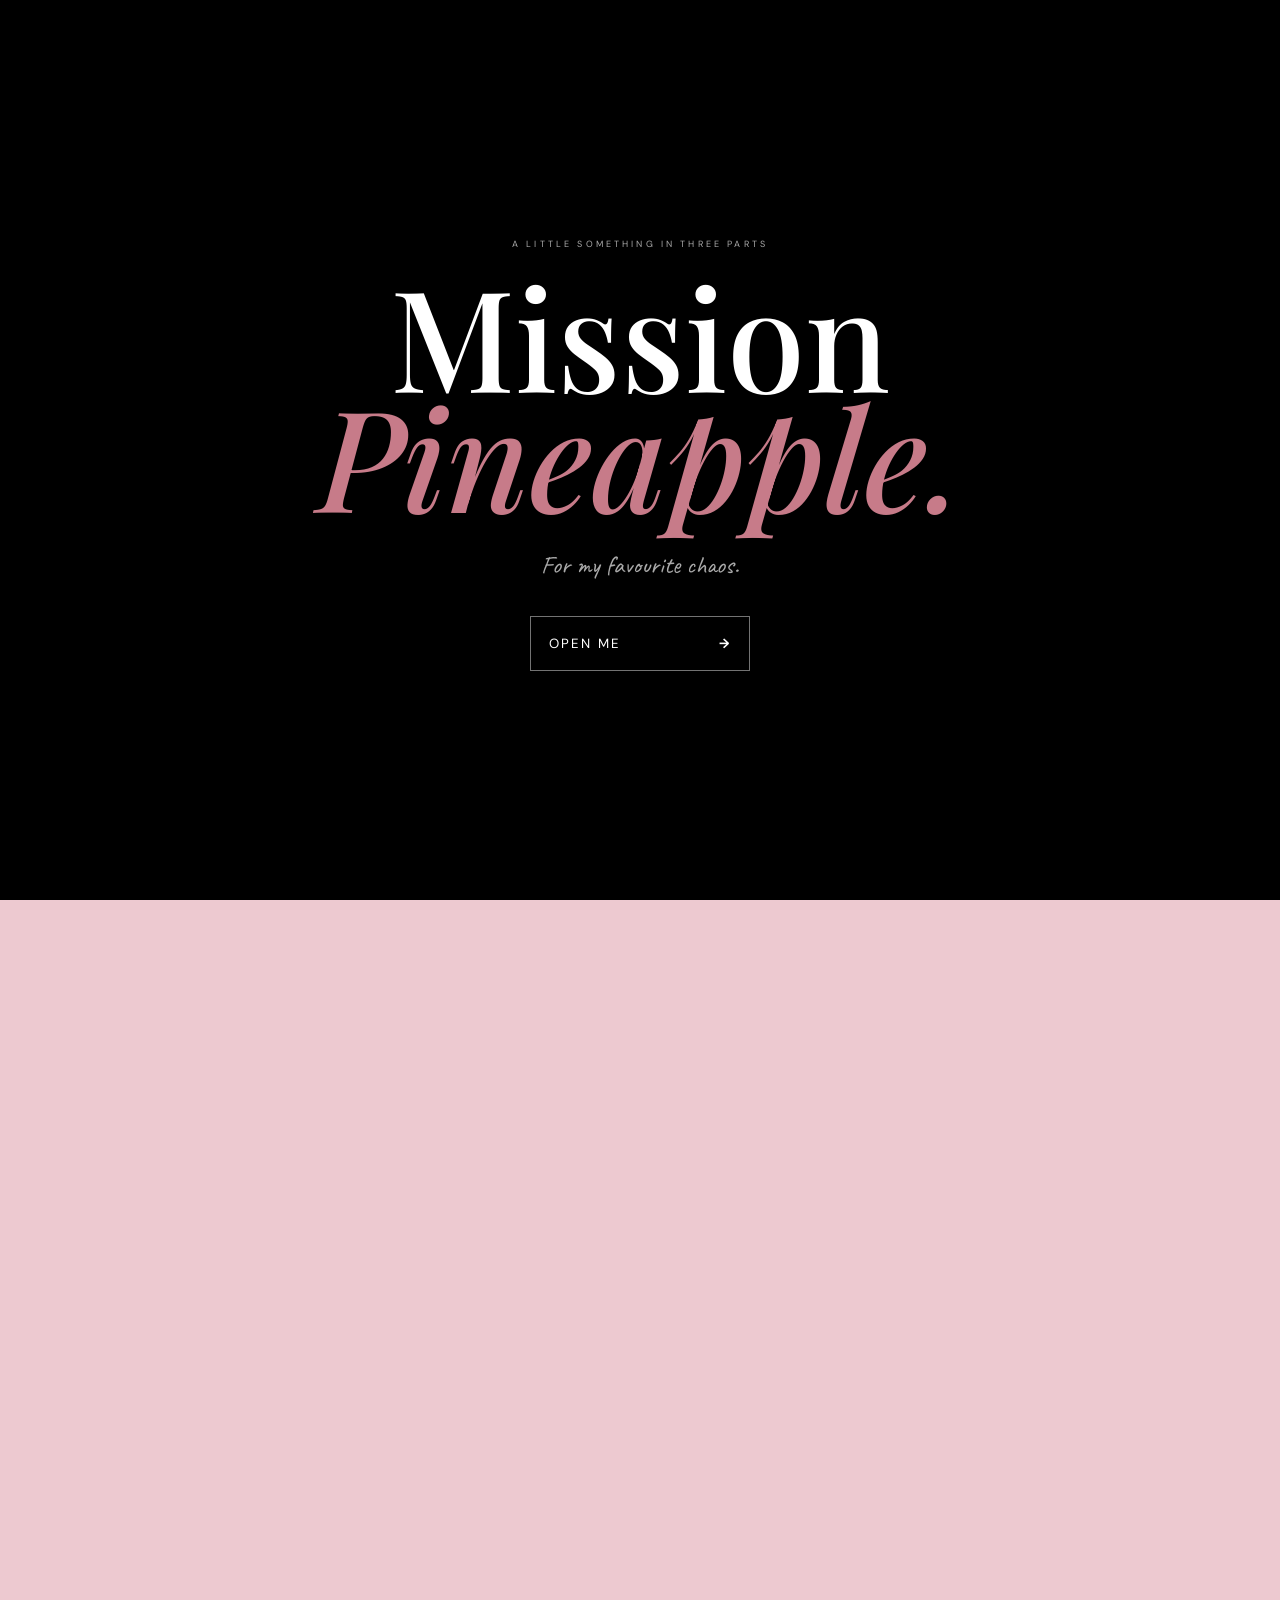
==== index.html @ 5d008b39 "Mission Pineapple" ====
<!DOCTYPE html>
<html lang="en">

<head>

    <meta charset="UTF-8">

    <meta
        name="viewport"
        content="width=device-width, initial-scale=1.0"
    >

    <title>Mission Pineapple</title>

    <link rel="preconnect" href="https://fonts.googleapis.com">

    <link
        rel="preconnect"
        href="https://fonts.gstatic.com"
        crossorigin
    >

    <link
        href="https://fonts.googleapis.com/css2?family=Caveat:wght@400;500;600;700&family=DM+Sans:wght@400;500;600&family=Playfair+Display:ital,wght@0,500;0,600;1,500&display=swap"
        rel="stylesheet"
    >

    <link rel="stylesheet" href="style.css">


<style>
/* =====================================================
   THREE-CAT INSTRUCTION
===================================================== */

.cats-click-instruction {
    position: absolute;
    top: 24px;
    left: 0;
    width: 100%;
    z-index: 20;

    text-align: center;

    font-family: "Caveat", cursive;
    font-size: clamp(24px, 3vw, 36px);

    color: #b94f70;

    pointer-events: none;
}


/* =====================================================
   FLOWER PAGE
===================================================== */

.flower-page {
    position: fixed;
    inset: 0;

    display: none;

    width: 100vw;
    height: 100vh;

    overflow-y: auto;
    overflow-x: hidden;

    z-index: 5000;

    background:
        radial-gradient(
            circle at 15% 12%,
            rgba(255,255,255,.72),
            transparent 28%
        ),
        radial-gradient(
            circle at 85% 20%,
            rgba(255,171,199,.38),
            transparent 32%
        ),
        linear-gradient(
            135deg,
            #f9dce5 0%,
            #f5c8d6 48%,
            #fae7ec 100%
        );

    color: #632d3d;
}


.flower-page.active {
    display: block !important;
}


.flower-back {
    position: fixed !important;

    top: 20px !important;
    left: 24px !important;

    z-index: 20 !important;
}


.flower-page-content {
    width: min(1180px, 100%);

    margin: 0 auto;

    padding: 60px 28px 50px;

    text-align: center;

    position: relative;

    z-index: 5;
}


.flower-grid {
    display: grid;

    grid-template-columns:
        repeat(6, 1fr);

    gap: 30px 22px;

    align-items: end;
}


.flower-card {
    min-width: 0;

    text-align: center;

    animation:
        flowerCardIn
        .9s
        ease
        both;
}


.flower-card:nth-child(1) {
    grid-column: span 2;
    animation-delay: .05s;
}


.flower-card:nth-child(2) {
    grid-column: span 2;
    animation-delay: .18s;
}


.flower-card:nth-child(3) {
    grid-column: span 2;
    animation-delay: .31s;
}


.flower-card:nth-child(4) {
    grid-column: 2 / span 2;
    animation-delay: .44s;
}


.flower-card:nth-child(5) {
    grid-column: 4 / span 2;
    animation-delay: .57s;
}


@keyframes flowerCardIn {

    from {
        opacity: 0;
        transform: translateY(22px);
    }

    to {
        opacity: 1;
        transform: translateY(0);
    }

}


.flower-holder {
    height: 315px;

    display: flex;

    align-items: flex-end;

    justify-content: center;
}


.flower-image {
    display: block;

    max-width: 100%;
    max-height: 305px;

    width: auto;

    object-fit: contain;

    transform-origin: bottom center;

    filter:
        drop-shadow(
            0 15px 14px
            rgba(91,34,51,.15)
        );

    animation:
        flowerFloat
        4.6s
        ease-in-out
        infinite;

    transition:
        transform .35s ease,
        filter .35s ease;
}


.flower-card:nth-child(2) .flower-image {
    animation-delay: -.8s;
}


.flower-card:nth-child(3) .flower-image {
    animation-delay: -1.6s;
}


.flower-card:nth-child(4) .flower-image {
    animation-delay: -2.4s;
}


.flower-card:nth-child(5) .flower-image {
    animation-delay: -3.2s;
}


.flower-image:hover {
    transform:
        scale(1.06)
        rotate(-1deg);

    filter:
        drop-shadow(
            0 21px 18px
            rgba(91,34,51,.22)
        );
}


@keyframes flowerFloat {

    0%,
    100% {
        transform:
            translateY(0)
            rotate(0deg);
    }

    50% {
        transform:
            translateY(-9px)
            rotate(.8deg);
    }

}


.flower-caption {
    width: fit-content;

    max-width: 270px;

    margin: 13px auto 0;

    padding: 12px 19px;

    border:
        1px solid
        rgba(170,73,99,.22);

    background:
        rgba(255,248,244,.88);

    box-shadow:
        0 7px 16px
        rgba(92,36,53,.08);

    color: #713143;

    font-family:
        "Caveat",
        cursive;

    font-size: 22px;

    line-height: 1.05;

    transform: rotate(-1deg);
}


.flower-card:nth-child(even) .flower-caption {
    transform: rotate(1deg);
}


.flower-lyrics-wall {
    width: min(850px, 100%);

    margin:
        62px auto 38px;

    padding: 20px;

    border-top:
        1px solid
        rgba(150,58,80,.18);

    border-bottom:
        1px solid
        rgba(150,58,80,.18);

    overflow: hidden;
}


.flower-lyrics-wall span {
    display: inline-block;

    color: #c85073;

    font-family:
        "Caveat",
        cursive;

    font-size: 38px;

    animation:
        flowerLyricMove
        4.5s
        ease-in-out
        infinite;
}


@keyframes flowerLyricMove {

    0%,
    100% {
        transform:
            translateX(0)
            rotate(-2deg);
    }

    50% {
        transform:
            translateX(12px)
            rotate(2deg);
    }

}


.flower-final-message {
    width: min(850px, 100%);

    margin: 0 auto;

    padding:
        0 18px 45px;

    color: #c55072;

    font-family:
        "Caveat",
        cursive;

    font-size:
        clamp(27px, 3.4vw, 42px);

    line-height: 1.1;
}


.flower-petal-layer {
    position: fixed;

    inset: 0;

    overflow: hidden;

    pointer-events: none;

    z-index: 1;
}


.flower-petal-layer span {
    position: absolute;

    top: -25px;

    width: 9px;
    height: 15px;

    border-radius:
        100% 0 100% 0;

    background:
        rgba(225,92,132,.32);

    animation:
        flowerPetalFall
        9s
        linear
        infinite;
}


.flower-petal-layer span:nth-child(1) {
    left: 7%;
    animation-delay: -2s;
}


.flower-petal-layer span:nth-child(2) {
    left: 19%;
    animation-delay: -5s;
    animation-duration: 11s;
}


.flower-petal-layer span:nth-child(3) {
    left: 34%;
    animation-delay: -1s;
    animation-duration: 10s;
}


.flower-petal-layer span:nth-child(4) {
    left: 49%;
    animation-delay: -7s;
    animation-duration: 12s;
}


.flower-petal-layer span:nth-child(5) {
    left: 64%;
    animation-delay: -4s;
}


.flower-petal-layer span:nth-child(6) {
    left: 77%;
    animation-delay: -8s;
    animation-duration: 13s;
}


.flower-petal-layer span:nth-child(7) {
    left: 88%;
    animation-delay: -3s;
    animation-duration: 10s;
}


.flower-petal-layer span:nth-child(8) {
    left: 95%;
    animation-delay: -6s;
    animation-duration: 12s;
}


@keyframes flowerPetalFall {

    0% {
        transform:
            translateY(-30px)
            translateX(0)
            rotate(0);

        opacity: 0;
    }

    10% {
        opacity: .7;
    }

    50% {
        transform:
            translateY(50vh)
            translateX(35px)
            rotate(180deg);
    }

    100% {
        transform:
            translateY(110vh)
            translateX(-30px)
            rotate(360deg);

        opacity: 0;
    }

}


@media (max-width: 800px) {

    .flower-page-content {
        padding:
            55px 16px 35px;
    }


    .flower-grid {
        grid-template-columns:
            repeat(2, 1fr);

        gap:
            30px 12px;
    }


    .flower-card:nth-child(1),
    .flower-card:nth-child(2),
    .flower-card:nth-child(3),
    .flower-card:nth-child(4) {
        grid-column: span 1;
    }


    .flower-card:nth-child(5) {
        grid-column: 1 / -1;
    }


    .flower-holder {
        height: 245px;
    }


    .flower-image {
        max-height: 235px;
    }


    .flower-caption {
        font-size: 19px;

        padding:
            10px 12px;
    }

}


@media (max-width: 520px) {

    .flower-grid {
        grid-template-columns: 1fr;
    }


    .flower-card:nth-child(1),
    .flower-card:nth-child(2),
    .flower-card:nth-child(3),
    .flower-card:nth-child(4),
    .flower-card:nth-child(5) {
        grid-column: 1;
    }


    .flower-holder {
        height: 285px;
    }


    .flower-image {
        max-height: 275px;
    }

}


/* =====================================================
   LAST CAT / ME PAGE
===================================================== */

#catPage3.last-message-page {
    position: fixed !important;

    inset: 0 !important;

    z-index: 5000 !important;

    display: none;

    width: 100vw;
    height: 100vh;

    overflow-y: auto;
    overflow-x: hidden;

    background:
        radial-gradient(
            circle at 15% 15%,
            rgba(255,255,255,.72),
            transparent 30%
        ),
        linear-gradient(
            135deg,
            #f8dce5 0%,
            #f3c5d3 50%,
            #fbe8ed 100%
        );
}


#catPage3.last-message-page.active {
    display: block !important;
}


.last-page-content {
    width: min(1120px, 92%);

    min-height: 100vh;

    margin: 0 auto;

    padding:
        70px 20px 60px;

    display: grid;

    grid-template-columns:
        minmax(280px, 420px)
        minmax(0, 1fr);

    align-items: center;

    justify-content: center;

    gap:
        clamp(45px, 7vw, 100px);
}


.last-page-photo {
    display: flex;

    align-items: center;

    justify-content: center;
}


.last-page-photo img {
    display: block;

    width:
        min(390px, 100%);

    max-height: 650px;

    object-fit: contain;

    filter:
        drop-shadow(
            0 20px 25px
            rgba(105,45,65,.18)
        );

    animation:
        lastPagePhotoFloat
        5s
        ease-in-out
        infinite;
}


@keyframes lastPagePhotoFloat {

    0%,
    100% {
        transform:
            translateY(0)
            rotate(-1deg);
    }

    50% {
        transform:
            translateY(-10px)
            rotate(1deg);
    }

}


.last-page-message {
    max-width: 650px;
}


.last-page-eyebrow {
    margin:
        0 0 14px;

    font-family:
        "DM Sans",
        sans-serif;

    font-size: 11px;

    letter-spacing: 5px;

    text-transform: uppercase;

    color: #a24d66;
}


.last-page-message h2 {
    margin: 0;

    font-family:
        "Playfair Display",
        serif;

    font-size:
        clamp(52px, 6vw, 78px);

    line-height: .92;

    font-weight: 500;

    color: #633541;
}


.last-page-message h2 em {
    color: #c25573;
}


.last-page-message .cat-line {
    width: 145px;

    height: 1px;

    margin:
        24px 0 28px;

    background:
        rgba(162,77,102,.35);
}


.last-page-list {
    margin: 0;

    padding-left: 30px;

    color: #6c3a49;

    font-family:
        "DM Sans",
        sans-serif;

    font-size:
        clamp(16px, 1.55vw, 20px);

    line-height: 1.5;

    list-style-position: outside;
}


.last-page-list li {
    padding-left: 7px;

    margin-bottom: 12px;
}


.last-page-list li::marker {
    color: #c25573;

    font-weight: 700;
}


@media (max-width: 760px) {

    .last-page-content {
        grid-template-columns: 1fr;

        gap: 30px;

        padding-top: 75px;

        text-align: center;
    }


    .last-page-photo img {
        width:
            min(300px, 75vw);

        max-height: 390px;
    }


    .last-page-message {
        margin: 0 auto;
    }


    .last-page-message .cat-line {
        margin-left: auto;
        margin-right: auto;
    }


    .last-page-list {
        text-align: left;
    }

}

</style>


<style id="cake-only-fix">
/* =========================================================
   CAKE PAGE ONLY
   Do not alter the rest of the website.
========================================================= */

#cakePage {
    position: fixed !important;
    inset: 0 !important;

    width: 100vw !important;
    height: 100vh !important;

    z-index: 10000 !important;

    display: none !important;

    overflow: hidden !important;

    box-sizing: border-box !important;
}

#cakePage.active {
    display: flex !important;

    align-items: center !important;
    justify-content: center !important;
}

/* Put the entire cake composition in the exact center
   of the viewport. */
#cakePage .cake-content {
    position: relative !important;

    left: auto !important;
    right: auto !important;
    top: auto !important;
    bottom: auto !important;

    width: min(1000px, 92vw) !important;
    max-width: 1000px !important;

    height: auto !important;
    min-height: 0 !important;

    margin: 0 auto !important;
    padding: 20px !important;

    box-sizing: border-box !important;

    display: flex !important;
    flex-direction: column !important;

    align-items: center !important;
    justify-content: center !important;

    text-align: center !important;

    transform: none !important;
}

/* Reset any old positioning on the cake elements. */
#cakePage .cake-small-title,
#cakePage h2,
#cakePage .cake-line,
#cakePage .cake-image-wrap,
#cakePage .cake-image,
#cakePage .blow-button,
#cakePage .blow-note {
    position: relative !important;

    left: auto !important;
    right: auto !important;
    top: auto !important;
    bottom: auto !important;

    transform: none !important;
}

#cakePage .cake-small-title {
    width: 100% !important;
    margin: 0 auto 10px !important;
    text-align: center !important;
}

#cakePage h2 {
    width: 100% !important;
    margin: 0 auto !important;
    text-align: center !important;
}

#cakePage .cake-line {
    margin: 15px auto !important;
}

#cakePage .cake-image-wrap {
    width: min(460px, 70vw) !important;
    max-width: 460px !important;

    height: auto !important;

    margin: 0 auto 10px !important;

    display: flex !important;
    align-items: center !important;
    justify-content: center !important;
}

#cakePage .cake-image {
    display: block !important;

    width: 100% !important;
    max-width: 460px !important;

    height: auto !important;
    max-height: 45vh !important;

    object-fit: contain !important;

    margin: 0 auto !important;

    pointer-events: none !important;
}

/* IMPORTANT: Blow must be above the cake and clickable. */
#cakePage .blow-button {
    position: relative !important;

    z-index: 10002 !important;

    display: inline-flex !important;

    align-items: center !important;
    justify-content: center !important;

    width: auto !important;
    height: auto !important;

    margin: 8px auto 0 !important;

    pointer-events: auto !important;

    cursor: pointer !important;
}

#cakePage .blow-note {
    position: relative !important;

    z-index: 10001 !important;

    width: 100% !important;

    margin: 8px auto 0 !important;

    text-align: center !important;

    pointer-events: none !important;
}

/* Decorative flowers/hearts cannot cover the button. */
#cakePage .cake-decoration {
    pointer-events: none !important;
    z-index: 1 !important;
}

/* Back button remains clickable. */
#cakePage .cake-back {
    z-index: 10003 !important;
    pointer-events: auto !important;
}

@media (max-width: 800px) {
    #cakePage .cake-content {
        width: 94vw !important;
        padding: 12px !important;
    }

    #cakePage .cake-image-wrap {
        width: min(420px, 82vw) !important;
    }

    #cakePage .cake-image {
        max-height: 43vh !important;
    }
}

@media (max-height: 760px) {
    #cakePage .cake-content {
        padding-top: 8px !important;
        padding-bottom: 10px !important;
    }

    #cakePage .cake-small-title {
        margin-bottom: 4px !important;
    }

    #cakePage .cake-line {
        margin-top: 7px !important;
        margin-bottom: 7px !important;
    }

    #cakePage .cake-image-wrap {
        width: min(400px, 55vw) !important;
        margin-bottom: 3px !important;
    }

    #cakePage .cake-image {
        max-height: 40vh !important;
    }

    #cakePage .blow-button {
        margin-top: 4px !important;
    }

    #cakePage .blow-note {
        margin-top: 4px !important;
    }
}
</style>


<style id="cake-note-navigation-fix">
/* =========================================================
   BLOW -> BIRTHDAY NOTE
   Keep the existing cake design; only fix navigation.
========================================================= */

#birthdayNotePage {
    position: fixed !important;
    inset: 0 !important;

    width: 100vw !important;
    height: 100vh !important;

    z-index: 10001 !important;

    display: none !important;
}

#birthdayNotePage.active {
    display: block !important;
}

#birthdayNotePage .noteBackButton,
#birthdayNotePage #noteBackButton {
    z-index: 10005 !important;
    pointer-events: auto !important;
}
</style>


<style id="cat-back-no-reset-fix">
/* Keep the three-cat chapter as its own chapter.
   These pages must not navigate back to the slideshow. */
#catsPage {
    position: relative;
}
</style>

</head>


<body>


<!-- =====================================================
     OPENING
===================================================== -->

<section id="openingScreen" class="opening-screen">

    <div class="opening-content">

        <p class="opening-small">
            A LITTLE SOMETHING IN THREE PARTS
        </p>

        <h1>
            Mission
            <em>Pineapple.</em>
        </h1>

        <p class="opening-message">
            For my favourite chaos.
        </p>

        <button
            id="openButton"
            class="open-button"
        >
            <span>Open Me</span>
            <strong>→</strong>
        </button>

    </div>

</section>



<!-- =====================================================
     MAIN WEBSITE
===================================================== -->

<main id="mainExperience" class="main-experience">


<!-- =====================================================
     TOP BAR
===================================================== -->

<header class="topbar">

    <div class="mission-mark">

        <span class="dot"></span>

        <span>
            MISSION PINEAPPLE
        </span>

    </div>

</header>



<!-- =====================================================
     CHAPTER I
===================================================== -->

<section id="story" class="story">

    <div class="progress">

        <span id="progressFill"></span>

    </div>


    <div class="slide-wrap">


        <article class="slide active">

            <div class="slide-image">

                <img
                    src="assets/slide1.jpg"
                    alt="Memory"
                >

            </div>

            <div class="slide-meta">

                <span>01 / 03</span>

                <span class="hand">
                    for my one wish willow
                </span>

            </div>

        </article>



        <article class="slide">

            <div class="slide-image">

                <img
                    src="assets/slide2.jpg"
                    alt="Memory"
                >

            </div>

            <div class="slide-meta">

                <span>02 / 03</span>

                <span class="hand">
                    oops i broke it
                </span>

            </div>

        </article>



        <article class="slide">

            <div class="slide-image">

                <img
                    src="assets/slide3.png"
                    alt="Memory"
                >

            </div>

            <div class="slide-meta">

                <span>03 / 03</span>

                <span class="hand">
                    now you have been willow wished
                </span>

            </div>

        </article>

    </div>


    <div class="story-controls">

        <button
            id="prevButton"
            class="nav-button"
        >
            ←
        </button>

        <p id="slideHint">
            The first chapter begins.
        </p>

        <button
            id="nextButton"
            class="nav-button"
        >
            →
        </button>

    </div>


    <button
        id="continueButton"
        class="continue-button"
    >
        Continue the mission →
    </button>

</section>



<!-- =====================================================
     CHAPTER II — LYRICS
===================================================== -->

<section id="lyricsSection" class="lyrics-section">


    <header class="lyrics-header">

        <div class="mission-mark">

            <span class="dot"></span>

            <span>
                MISSION PINEAPPLE
            </span>

        </div>

        <span class="chapter-number">
            CHAPTER II
        </span>

    </header>



    <div class="lyrics-title">

        <p>
            TEN SONGS · TEN FEELINGS
        </p>

        <h2>
            THE LYRIC WALL
        </h2>

        <div class="title-line"></div>

        <span class="little-note">
            click a memory to hear it ♡
        </span>

    </div>



    <div class="lyric-cloud">


        <article class="lyric-card" data-song="song2">

            <img
                src="assets/lyrics1.png"
                alt="Lyrics 1"
            >

            <span class="playing-label">
                ♫ PLAYING
            </span>

        </article>


        <article class="lyric-card" data-song="song6">

            <img
                src="assets/lyrics2.jpg"
                alt="Lyrics 2"
            >

            <span class="playing-label">
                ♫ PLAYING
            </span>

        </article>


        <article class="lyric-card" data-song="song4">

            <img
                src="assets/lyrics3.jpg"
                alt="Lyrics 3"
            >

            <span class="playing-label">
                ♫ PLAYING
            </span>

        </article>


        <article class="lyric-card" data-song="song5">

            <img
                src="assets/lyrics4.jpg"
                alt="Lyrics 4"
            >

            <span class="playing-label">
                ♫ PLAYING
            </span>

        </article>


        <article class="lyric-card" data-song="song3">

            <img
                src="assets/lyrics5.jpg"
                alt="Lyrics 5"
            >

            <span class="playing-label">
                ♫ PLAYING
            </span>

        </article>


        <article class="lyric-card" data-song="song13">

            <img
                src="assets/lyrics6.jpg"
                alt="Lyrics 6"
            >

            <span class="playing-label">
                ♫ PLAYING
            </span>

        </article>


        <article class="lyric-card" data-song="song8">

            <img
                src="assets/lyrics7.jpg"
                alt="Lyrics 7"
            >

            <span class="playing-label">
                ♫ PLAYING
            </span>

        </article>


        <article class="lyric-card" data-song="song10">

            <img
                src="assets/lyrics8.jpg"
                alt="Lyrics 8"
            >

            <span class="playing-label">
                ♫ PLAYING
            </span>

        </article>


        <article class="lyric-card" data-song="song11">

            <img
                src="assets/lyrics9.jpg"
                alt="Lyrics 9"
            >

            <span class="playing-label">
                ♫ PLAYING
            </span>

        </article>


        <article class="lyric-card" data-song="song9">

            <img
                src="assets/lyrics10.jpg"
                alt="Lyrics 10"
            >

            <span class="playing-label">
                ♫ PLAYING
            </span>

        </article>


    </div>


    <div class="wall-doodle heart-one">♡</div>
    <div class="wall-doodle heart-two">♡</div>
    <div class="wall-doodle heart-three">♡</div>

    <div class="wall-doodle star-one">✦</div>
    <div class="wall-doodle star-two">☆</div>
    <div class="wall-doodle star-three">✧</div>

    <div class="wall-doodle flower-one">✿</div>
    <div class="wall-doodle flower-two">❀</div>

    <div class="wall-doodle moon-one">☾</div>


    <p class="bottom-note">
        some songs are just memories wearing headphones ♡
    </p>

</section>



<!-- =====================================================
     BIRTHDAY LETTER / ENVELOPE
===================================================== -->

<section id="birthdayChapter" class="birthday-chapter">


    <div class="birthday-chapter-label">
        CHAPTER III
    </div>


    <div class="birthday-doodle b-heart-one">♡</div>
    <div class="birthday-doodle b-heart-two">♡</div>
    <div class="birthday-doodle b-star-one">☆</div>
    <div class="birthday-doodle b-star-two">✦</div>
    <div class="birthday-doodle b-flower-one">✿</div>
    <div class="birthday-doodle b-flower-two">❀</div>
    <div class="birthday-doodle b-moon">☾</div>



    <div id="mailOpening" class="mail-opening">

        <div class="mail-icon">
            ♡
        </div>

        <h1>
            PULL OUT THE LETTER
        </h1>

        <div class="pink-underline"></div>

        <p>
            something special is waiting for you ♡
        </p>

    </div>



    <div
        id="birthdayEnvelopeWrap"
        class="birthday-envelope-wrap"
    >

        <div id="birthdayEnvelope" class="birthday-envelope">

            <div class="envelope-back"></div>

            <div class="birthday-photo-letter">

                <img
                    src="assets/birthday.png"
                    alt="Birthday letter"
                >

            </div>

            <div class="envelope-front"></div>

            <div class="envelope-flap"></div>

        </div>


        <button
            id="pullLetterButton"
            class="pull-letter-button"
        >
            pull out the letter ↑
        </button>

    </div>



    <div id="letterFullscreen" class="letter-fullscreen">

        <button
            id="closeLetter"
            class="close-letter"
        >
            ×
        </button>


        <div class="large-letter-container">

            <img
                src="assets/birthday.png"
                alt="Birthday letter"
                class="large-birthday-image"
            >

        </div>


        <div class="letter-bottom-note">
            favourite chaos ♡
        </div>


        <button
            id="birthdayNextButton"
            class="birthday-next-button"
        >
            continue the mission →
        </button>

    </div>

</section>



<!-- =====================================================
     CATS VIDEO
===================================================== -->

<section
    id="catsVideoChapter"
    class="cats-video-chapter"
>

    <div class="video-chapter-doodle video-heart">
        ♡
    </div>

    <div class="video-chapter-doodle video-star">
        ✦
    </div>

    <div class="video-chapter-doodle video-flower">
        ✿
    </div>


    <div class="cats-video-content">

        <p class="video-small">
            ONE LAST LITTLE THING
        </p>

        <h2>
            obviously,
            <em>there had to be cats.</em>
        </h2>


        <div class="cats-video-frame">

            <video
                id="catsVideo"
                class="cats-video"
                playsinline
                preload="auto"
                muted
            >

                <source
                    src="assets/catsvideo1.mp4"
                    type="video/mp4"
                >

            </video>

        </div>


        <p class="video-caption">
            ♡
        </p>

    </div>

</section>



<!-- =====================================================
     THREE CATS
===================================================== -->


<section id="catsPage" class="cats-page">

    <div class="cats-click-instruction">
        click on each once ♡
    </div>


    <div class="cats-doodle cats-heart-one">♡</div>
    <div class="cats-doodle cats-heart-two">♡</div>
    <div class="cats-doodle cats-star-one">✦</div>
    <div class="cats-doodle cats-star-two">☆</div>
    <div class="cats-doodle cats-flower-one">✿</div>


    <div class="cats-container">

        <img
            src="assets/cats.png"
            class="cats-image"
            alt="Three birthday cats"
        >


        <!-- CAT 1 -->

        <button
            class="cat-button cat-one"
            data-cat-page="flowerPage"
            aria-label="First cat"
        ></button>


        <!-- CAT 2 -->

        <button
            class="cat-button cat-two"
            data-cat-page="cakePage"
            aria-label="Second cat"
        ></button>


        <!-- CAT 3 -->

        <button
            class="cat-button cat-three"
            data-cat-page="catPage3"
            aria-label="Third cat"
        ></button>

    </div>

</section>



<!-- =====================================================
     CAT 1
===================================================== -->

<!-- =====================================================
     CAT 1 — FLOWERS
===================================================== -->

<section
    id="flowerPage"
    class="flower-page"
>

    <button
        class="cat-back-button flower-back"
        data-back="catsPage"
        type="button"
    >
        ←
    </button>


    <div
        class="flower-petal-layer"
        aria-hidden="true"
    >

        <span></span>
        <span></span>
        <span></span>
        <span></span>
        <span></span>
        <span></span>
        <span></span>
        <span></span>

    </div>


    <div class="flower-page-content">


        <div class="flower-grid">


            <article class="flower-card">

                <div class="flower-holder">

                    <img
                        src="assets/flower1.png"
                        class="flower-image"
                        alt="Flower one"
                    >

                </div>

                <div class="flower-caption">
                    To live, to love, to hope
                </div>

            </article>


            <article class="flower-card">

                <div class="flower-holder">

                    <img
                        src="assets/flower2.png"
                        class="flower-image"
                        alt="Flower two"
                    >

                </div>

                <div class="flower-caption">
                    to the stars through hardship
                </div>

            </article>


            <article class="flower-card">

                <div class="flower-holder">

                    <img
                        src="assets/flower3.png"
                        class="flower-image"
                        alt="Flower three"
                    >

                </div>

                <div class="flower-caption">
                    whatever will be, will be
                </div>

            </article>


            <article class="flower-card">

                <div class="flower-holder">

                    <img
                        src="assets/flower4.png"
                        class="flower-image"
                        alt="Flower four"
                    >

                </div>

                <div class="flower-caption">
                    to the stars and the abyss
                </div>

            </article>


            <article class="flower-card">

                <div class="flower-holder">

                    <img
                        src="assets/flower5.png"
                        class="flower-image"
                        alt="Flower five"
                    >

                </div>

                <div class="flower-caption">
                    indelible
                </div>

            </article>


        </div>


        <div class="flower-lyrics-wall">
            <span>♡</span>
        </div>


        <p class="flower-final-message">
            next tym when i ask you what's you favourite flowers,
            be sure you know
        </p>


    </div>

</section>



<!-- =====================================================
     CAT 2 — CAKE



<!-- =====================================================
     CAT 2 — CAKE
===================================================== -->

<section id="cakePage" class="cake-page">


    <button
        class="cat-back-button cake-back"
        data-back="catsPage"
    >
        ←
    </button>


    <div class="cake-decoration flower-left">
        ✿
    </div>

    <div class="cake-decoration flower-right">
        ✿
    </div>

    <div class="cake-decoration heart-left">
        ♡
    </div>

    <div class="cake-decoration heart-right">
        ♡
    </div>


    <div class="cake-content">

        <p class="cake-small-title">
            A LITTLE BIRTHDAY WISH
        </p>


        <h2>
            MAKE A WISH <em>BUB</em>
        </h2>


        <div class="cake-line"></div>


        <div class="cake-image-wrap">

            <img
                src="assets/cake.png"
                class="cake-image"
                alt="Birthday cake"
            >

        </div>


        <button
            id="blowButton"
            class="blow-button"
        >
            Blow ♡
        </button>


        <p class="blow-note">
            make a wish first...
        </p>

    </div>

</section>



<!-- =====================================================
     BIRTHDAY NOTE
     
     birthdaynote.png = CENTER
     bestie1.jpg = LEFT
     bestie2.jpg = RIGHT
===================================================== -->

<section
    id="birthdayNotePage"
    class="birthday-note-page"
>


    <button
        id="noteBackButton"
        class="cat-back-button"
    >
        ←
    </button>


    <div class="birthday-note-scene">


        <!-- LEFT BESTIE -->

        <div class="bestie-side bestie-left">

            <canvas
                id="bestieCanvas1"
                class="bestie-cutout"
            ></canvas>

        </div>



        <!-- CENTER NOTE -->

        <div class="birthday-note-center">

            <div class="note-glow"></div>

            <img
                src="assets/birthdaynote.png"
                alt="Birthday note"
                class="birthday-note-image"
            >

        </div>



        <!-- RIGHT BESTIE -->

        <div class="bestie-side bestie-right">

            <canvas
                id="bestieCanvas2"
                class="bestie-cutout"
            ></canvas>

        </div>


    </div>


    <div class="note-page-caption">
        ♡
    </div>


    <div class="note-doodle note-flower-left">
        ✿
    </div>

    <div class="note-doodle note-flower-right">
        ❀
    </div>

    <div class="note-doodle note-star-left">
        ☆
    </div>

    <div class="note-doodle note-star-right">
        ✦
    </div>

</section>



<!-- =====================================================
     CAT 3
     
     ROSES.JPG REMOVED
===================================================== -->

<section
    id="catPage3"
    class="individual-cat-page last-message-page"
>


    <button
        class="cat-back-button"
        data-back="catsPage"
        type="button"
    >
        ←
    </button>


    <div class="last-page-content">


        <div class="last-page-photo">

            <img
                src="assets/me.png"
                alt="Me"
            >

        </div>


        <div class="last-page-message">


            <p class="last-page-eyebrow">
                ONE MORE LITTLE THING
            </p>


            <h2>
                JUST
                <em>BECAUSE.</em>
            </h2>


            <div class="cat-line"></div>


            <ol class="last-page-list">

                <li>
                    Kelu and his mom misses u.
                </li>

                <li>
                    Its physical, totally.
                </li>

                <li>
                    Contact me.
                </li>

                <li>
                    Don't come to me and say anything mean.
                </li>

                <li>
                    Ik you manipulate me but still I do miss u at Thapar cuz people here are more manipulative and bad.
                </li>

                <li>
                    How about I come and stay with you for a while? I mean its totally on you.
                </li>

                <li>
                    How about you just meet me soon.
                </li>

                <li>
                    Not disturbing you though.
                </li>

                <li>
                    Ik its not perfect but it took me a while to make it.
                </li>

                <li>
                    Accept when I appreciate you.
                </li>

                <li>
                    You might be dumb and insolent, but not useless or meaningless in everyone's life.
                </li>

            </ol>


        </div>


    </div>

</section>



<!-- =====================================================
     AUDIO



<!-- =====================================================
     AUDIO
===================================================== -->

<audio id="song1" preload="auto">

    <source
        src="assets/song1.mp3"
        type="audio/mpeg"
    >

</audio>


<audio id="song2" preload="metadata">

    <source
        src="assets/song2.mp3"
        type="audio/mpeg"
    >

</audio>


<audio id="song3" preload="metadata">

    <source
        src="assets/song3.mp3"
        type="audio/mpeg"
    >

</audio>


<audio id="song4" preload="metadata">

    <source
        src="assets/song4.mp3"
        type="audio/mpeg"
    >

</audio>


<audio id="song5" preload="metadata">

    <source
        src="assets/song5.mp3"
        type="audio/mpeg"
    >

</audio>


<audio id="song6" preload="metadata">

    <source
        src="assets/song6.mp3"
        type="audio/mpeg"
    >

</audio>


<audio id="song8" preload="metadata">

    <source
        src="assets/song8.mp3"
        type="audio/mpeg"
    >

</audio>


<audio id="song9" preload="metadata">

    <source
        src="assets/song9.mp3"
        type="audio/mpeg"
    >

</audio>


<audio id="song10" preload="metadata">

    <source
        src="assets/song10.mp3"
        type="audio/mpeg"
    >

</audio>


<audio id="song11" preload="metadata">

    <source
        src="assets/song11.mp3"
        type="audio/mpeg"
    >

</audio>


<audio id="song13" preload="metadata">

    <source
        src="assets/song13.mp3"
        type="audio/mpeg"
    >

</audio>


<!-- BIRTHDAY SONG — CONTINUES -->

<audio
    id="birthdaySong"
    preload="auto"
    loop
>

    <source
        src="assets/birthday song.mp3"
        type="audio/mpeg"
    >

</audio>



<script src="script.js"></script>

</main>


<script id="cat-page-navigation-override">
(function () {
    function openCatPage(pageId) {
        const catsPage = document.getElementById("catsPage");
        const pages = [
            document.getElementById("flowerPage"),
            document.getElementById("cakePage"),
            document.getElementById("birthdayNotePage"),
            document.getElementById("catPage3")
        ];

        const target = document.getElementById(pageId);
        if (!target) return;

        pages.forEach(function (page) {
            if (!page) return;
            page.classList.remove("active");
            page.style.display = "none";
        });

        if (catsPage) {
            catsPage.classList.remove("active");
            catsPage.style.display = "none";
        }

        target.classList.add("active");
        target.style.display = "block";

        window.scrollTo(0, 0);
    }

    function returnToCats() {
        const catsPage = document.getElementById("catsPage");

        [
            document.getElementById("flowerPage"),
            document.getElementById("cakePage"),
            document.getElementById("birthdayNotePage"),
            document.getElementById("catPage3")
        ].forEach(function (page) {
            if (!page) return;
            page.classList.remove("active");
            page.style.display = "none";
        });

        if (catsPage) {
            catsPage.style.display = "";
            catsPage.classList.add("active");
        }

        window.scrollTo(0, 0);
    }

    document.addEventListener("click", function (event) {
        const cat = event.target.closest("#catsPage .cat-button");
        if (!cat) return;

        event.preventDefault();
        event.stopImmediatePropagation();

        const destination = cat.getAttribute("data-cat-page");
        if (destination) openCatPage(destination);
    }, true);

    document.addEventListener("click", function (event) {
        const back = event.target.closest(
            "#flowerPage .cat-back-button, " +
            "#cakePage .cat-back-button, " +
            "#birthdayNotePage .cat-back-button, " +
            "#catPage3 .cat-back-button"
        );

        if (!back) return;

        event.preventDefault();
        event.stopImmediatePropagation();
        returnToCats();
    }, true);
})();
</script>


<script id="cake-note-navigation-fix-js">
(function () {

    /*
     * Remember the slideshow position while the user moves
     * through the later chapters. This does NOT change the
     * first visit: the site still starts on slide 1.
     */
    const SLIDE_KEY = "missionPineappleLastSlide";

    function rememberCurrentSlide() {
        const slides = Array.from(
            document.querySelectorAll("#story .slide")
        );

        const activeIndex = slides.findIndex(function (slide) {
            return slide.classList.contains("active");
        });

        if (activeIndex >= 0) {
            sessionStorage.setItem(
                SLIDE_KEY,
                String(activeIndex)
            );
        }
    }

    function restoreRememberedSlide() {
        const slides = Array.from(
            document.querySelectorAll("#story .slide")
        );

        const saved = sessionStorage.getItem(SLIDE_KEY);

        if (
            saved === null ||
            !slides.length
        ) {
            return;
        }

        const index = Number(saved);

        if (
            !Number.isInteger(index) ||
            index < 0 ||
            index >= slides.length
        ) {
            return;
        }

        slides.forEach(function (slide, i) {
            slide.classList.toggle(
                "active",
                i === index
            );
        });

        const progressFill =
            document.getElementById("progressFill");

        if (progressFill && slides.length > 1) {
            progressFill.style.width =
                ((index + 1) / slides.length * 100) + "%";
        }
    }


    /*
     * Keep the current slide remembered whenever the active
     * slide changes.
     */
    function watchSlides() {
        const story = document.getElementById("story");

        if (!story) return;

        const observer = new MutationObserver(
            function () {
                rememberCurrentSlide();
            }
        );

        observer.observe(
            story,
            {
                subtree: true,
                attributes: true,
                attributeFilter: ["class"]
            }
        );
    }


    /*
     * BLOW -> BIRTHDAY NOTE
     *
     * This uses capture phase so the button still works even
     * if an older script has a generic click handler.
     */
    function installBlowButton() {

        const blowButton =
            document.getElementById("blowButton");

        const cakePage =
            document.getElementById("cakePage");

        const notePage =
            document.getElementById("birthdayNotePage");

        if (
            !blowButton ||
            !cakePage ||
            !notePage
        ) {
            return;
        }


        blowButton.addEventListener(
            "click",
            function (event) {

                event.preventDefault();
                event.stopImmediatePropagation();

                rememberCurrentSlide();


                cakePage.classList.remove(
                    "active"
                );

                cakePage.style.display =
                    "none";


                notePage.classList.add(
                    "active"
                );

                notePage.style.display =
                    "block";


                window.scrollTo(
                    0,
                    0
                );

            },
            true
        );

    }


    /*
     * Back from the birthday-note page returns to the cake
     * page rather than resetting the whole website.
     */
    function installNoteBackButton() {

        const backButton =
            document.getElementById(
                "noteBackButton"
            );

        const notePage =
            document.getElementById(
                "birthdayNotePage"
            );

        const cakePage =
            document.getElementById(
                "cakePage"
            );

        if (
            !backButton ||
            !notePage ||
            !cakePage
        ) {
            return;
        }


        backButton.addEventListener(
            "click",
            function (event) {

                event.preventDefault();
                event.stopImmediatePropagation();


                notePage.classList.remove(
                    "active"
                );

                notePage.style.display =
                    "none";


                cakePage.classList.add(
                    "active"
                );

                cakePage.style.display =
                    "flex";


                window.scrollTo(
                    0,
                    0
                );

            },
            true
        );

    }


    /*
     * Prevent the old generic "back to cats" handler from
     * hijacking the note page.
     */
    function install() {

        restoreRememberedSlide();

        watchSlides();

        installBlowButton();

        installNoteBackButton();

    }


    if (
        document.readyState ===
        "loading"
    ) {

        document.addEventListener(
            "DOMContentLoaded",
            install
        );

    } else {

        install();

    }

})();
</script>


<script id="cat-back-no-reset-fix-js">
(function () {

    const CAT_PAGES = [
        "flowerPage",
        "cakePage",
        "birthdayNotePage",
        "catPage3"
    ];

    function page(id) {
        return document.getElementById(id);
    }

    function hideCatPages() {
        CAT_PAGES.forEach(function (id) {
            const el = page(id);
            if (!el) return;

            el.classList.remove("active");
            el.style.display = "none";
        });
    }

    /*
     * This is deliberately a capture-phase handler.
     * The old script.js has a generic back/navigation
     * handler. We stop it BEFORE it gets a chance to
     * send the user back to the slideshow.
     */
    function goBackToCats(event) {

        event.preventDefault();
        event.stopImmediatePropagation();

        hideCatPages();

        const cats = page("catsPage");

        if (cats) {
            cats.style.display = "";
            cats.classList.add("active");
        }

        /*
         * Do NOT touch #story or its slides.
         * The slideshow remains exactly where it was.
         */
        window.scrollTo({
            top: 0,
            left: 0,
            behavior: "instant"
        });

        return false;
    }

    function installCatBackButtons() {

        const selectors = [
            "#flowerPage .cat-back-button",
            "#cakePage .cat-back-button",
            "#birthdayNotePage .cat-back-button",
            "#catPage3 .cat-back-button"
        ];

        document
            .querySelectorAll(selectors.join(","))
            .forEach(function (button) {

                button.addEventListener(
                    "click",
                    goBackToCats,
                    true
                );
            });
    }


    /*
     * The previous fix handled the note page separately.
     * Reinstall it here so its back button also returns
     * to the cake when the user is on the note page.
     */
    function installNoteBack() {

        const button = page("noteBackButton");
        const note = page("birthdayNotePage");
        const cake = page("cakePage");

        if (!button || !note || !cake) return;

        button.addEventListener(
            "click",
            function (event) {

                event.preventDefault();
                event.stopImmediatePropagation();

                note.classList.remove("active");
                note.style.display = "none";

                cake.classList.add("active");
                cake.style.display = "flex";

                window.scrollTo(0, 0);
            },
            true
        );
    }


    /*
     * Reassert the active slide after returning from a cat
     * page. We read the currently-active slide; we NEVER
     * force slide 1.
     */
    function protectSlidePosition() {

        const story = page("story");
        if (!story) return;

        const slides = Array.from(
            story.querySelectorAll(".slide")
        );

        if (!slides.length) return;

        const activeIndex = slides.findIndex(
            function (slide) {
                return slide.classList.contains("active");
            }
        );

        if (activeIndex < 0) return;

        sessionStorage.setItem(
            "missionPineappleLastSlide",
            String(activeIndex)
        );
    }


    function install() {
        installCatBackButtons();
        installNoteBack();
        protectSlidePosition();
    }


    if (document.readyState === "loading") {
        document.addEventListener(
            "DOMContentLoaded",
            install
        );
    } else {
        install();
    }

})();
</script>

</body>

</html>
---- style.css ----
* {
    box-sizing: border-box;
}

html {
    scroll-behavior: smooth;
}

body {
    margin: 0;

    overflow-x: hidden;

    font-family:
        "DM Sans",
        sans-serif;

    color: #4c3439;

    background: #edc9d0;
}

button {
    font-family: inherit;
}


/* =====================================================
   OPENING
===================================================== */

.opening-screen {
    position: fixed;

    inset: 0;

    z-index: 9999;

    display: flex;

    align-items: center;
    justify-content: center;

    background: #000;

    color: white;

    transition:
        opacity .8s ease,
        visibility .8s ease;
}

.opening-screen.hide {
    opacity: 0;

    visibility: hidden;

    pointer-events: none;
}

.opening-content {
    width: 90%;

    text-align: center;
}

.opening-small {
    margin-bottom: 25px;

    font-size: 9px;

    letter-spacing: .35em;

    color: #aaa;
}

.opening-content h1 {
    margin: 0;

    font-family:
        "Playfair Display",
        serif;

    font-size:
        clamp(
            65px,
            11vw,
            145px
        );

    line-height: .85;

    font-weight: 500;
}

.opening-content h1 em {
    display: block;

    color: #c77b89;

    font-style: italic;
}

.opening-message {
    margin: 35px 0;

    font-family:
        "Caveat",
        cursive;

    font-size: 25px;

    color: #aaa;
}

.open-button {
    width: 220px;

    height: 55px;

    padding: 0 18px;

    display: inline-flex;

    align-items: center;
    justify-content: space-between;

    cursor: pointer;

    background: transparent;

    border:
        1px solid
        rgba(
            255,
            255,
            255,
            .45
        );

    color: white;

    text-transform: uppercase;

    letter-spacing: .15em;
}

.open-button:hover {
    background: white;

    color: black;
}


/* =====================================================
   MAIN
===================================================== */

.main-experience {
    opacity: 0;

    visibility: hidden;

    transition:
        opacity .8s ease;
}

.main-experience.show {
    opacity: 1;

    visibility: visible;
}


/* =====================================================
   TOP BAR
===================================================== */

.topbar {
    position: fixed;

    top: 0;
    left: 0;
    right: 0;

    z-index: 100;

    height: 60px;

    padding: 0 25px;

    display: flex;

    align-items: center;

    background:
        linear-gradient(
            #ead5d3,
            transparent
        );
}

.mission-mark {
    display: flex;

    align-items: center;

    gap: 9px;

    font-size: 10px;

    letter-spacing: .2em;

    font-weight: 600;

    color: #584d4b;
}

.dot {
    width: 8px;
    height: 8px;

    border-radius: 50%;

    background: #b96270;
}


/* =====================================================
   STORY
===================================================== */

.story {
    position: relative;

    min-height: 100vh;

    padding: 80px 20px;

    display: flex;

    align-items: center;
    justify-content: center;

    background:
        linear-gradient(
            135deg,
            #f0dddd,
            #dfc1c1
        );
}

.progress {
    position: absolute;

    top: 75px;

    left: 50%;

    transform:
        translateX(-50%);

    width:
        min(
            520px,
            60vw
        );

    height: 2px;

    background:
        rgba(
            80,
            50,
            50,
            .15
        );
}

#progressFill {
    display: block;

    width: 33%;

    height: 100%;

    background: #b85e6b;

    transition:
        width .4s ease;
}

.slide-wrap {
    position: relative;

    width:
        min(
            1100px,
            95vw
        );

    height:
        min(
            75vh,
            720px
        );

    overflow: hidden;
}

.slide {
    position: absolute;

    inset: 0;

    display: flex;

    align-items: center;
    justify-content: center;

    opacity: 0;

    transform: scale(.96);

    pointer-events: none;

    transition:
        opacity .6s ease,
        transform .6s ease;
}

.slide.active {
    opacity: 1;

    transform: scale(1);

    pointer-events: auto;
}

.slide-image {
    position: relative;

    width: 100%;
    height: 100%;

    display: flex;

    align-items: center;
    justify-content: center;
}

.slide-image img {
    max-width: 88%;

    max-height: 70vh;

    object-fit: contain;

    filter:
        drop-shadow(
            0 20px 30px
            rgba(
                50,
                40,
                40,
                .18
            )
        );
}

.slide-meta {
    position: absolute;

    left: 50%;

    bottom: 5px;

    width:
        min(
            850px,
            85vw
        );

    transform:
        translateX(-50%);

    display: flex;

    justify-content: space-between;

    font-size: 9px;

    letter-spacing: .14em;

    color: #6c5d5a;
}

.hand {
    font-family:
        "Caveat",
        cursive;

    font-size: 21px;

    letter-spacing: 0;

    color: #a6535d;
}

.story-controls {
    position: absolute;

    left: 50%;

    bottom: 25px;

    transform:
        translateX(-50%);

    width:
        min(
            520px,
            75vw
        );

    display: flex;

    align-items: center;

    justify-content: space-between;
}

.story-controls p {
    font-size: 9px;

    text-transform: uppercase;

    letter-spacing: .08em;

    color: #766b67;
}

.nav-button {
    width: 38px;
    height: 38px;

    border-radius: 50%;

    border:
        1px solid
        rgba(
            50,
            40,
            40,
            .2
        );

    background:
        rgba(
            255,
            250,
            245,
            .5
        );

    cursor: pointer;

    font-size: 16px;
}

.continue-button {
    position: absolute;

    right: 28px;

    bottom: 25px;

    padding:
        12px 18px;

    background: transparent;

    border:
        1px solid
        rgba(
            50,
            40,
            40,
            .3
        );

    cursor: pointer;

    font-size: 9px;

    text-transform: uppercase;

    letter-spacing: .08em;
}


/* =====================================================
   LYRICS
===================================================== */

.lyrics-section {
    position: relative;

    min-height: 100vh;

    padding:
        35px 35px 100px;

    overflow: hidden;

    background:
        radial-gradient(
            circle at 20% 20%,
            rgba(
                255,
                255,
                255,
                .3
            ),
            transparent 25%
        ),
        linear-gradient(
            135deg,
            #d8c0c0,
            #e4cccc,
            #d4b8bc
        );
}

.lyrics-header {
    display: flex;

    align-items: center;

    justify-content: space-between;
}

.chapter-number {
    font-family: Georgia, serif;

    font-size: 10px;

    letter-spacing: .3em;
}

.lyrics-title {
    text-align: center;

    margin-top: 15px;
}

.lyrics-title p {
    margin:
        0 0 6px;

    font-size: 9px;

    letter-spacing: .28em;
}

.lyrics-title h2 {
    margin: 0;

    font-family:
        "Playfair Display",
        Georgia,
        serif;

    font-size:
        clamp(
            35px,
            5vw,
            62px
        );

    font-weight: 500;

    letter-spacing: .07em;
}

.title-line {
    width: 180px;

    height: 3px;

    margin:
        10px auto;

    background: #a85c69;

    border-radius: 50%;

    transform: rotate(-2deg);
}

.little-note {
    font-family:
        "Caveat",
        cursive;

    font-size: 20px;

    color: #8a5a63;
}

.lyric-cloud {
    width:
        min(
            1250px,
            94vw
        );

    margin:
        30px auto 0;

    display: grid;

    grid-template-columns:
        repeat(5, 1fr);

    gap:
        35px 25px;
}

.lyric-card {
    position: relative;

    cursor: pointer;

    transition:
        transform .3s ease,
        filter .3s ease;
}

.lyric-card img {
    display: block;

    width: 100%;

    box-shadow:
        0 12px 25px
        rgba(
            55,
            35,
            40,
            .2
        );
}

.lyric-card:hover {
    z-index: 50;

    transform: scale(1.07);
}

.lyric-card.playing {
    z-index: 50;

    filter:
        drop-shadow(
            0 0 22px
            rgba(
                170,
                85,
                105,
                .7
            )
        );
}

.playing-label {
    position: absolute;

    right: 8px;

    bottom: 8px;

    padding:
        6px 9px;

    background: #b86673;

    color: white;

    font-size: 7px;

    letter-spacing: .12em;

    opacity: 0;
}

.lyric-card.playing
.playing-label {
    opacity: 1;
}


/* =====================================================
   DOODLES
===================================================== */

.wall-doodle,
.birthday-doodle,
.cake-decoration,
.video-chapter-doodle,
.cats-doodle,
.note-doodle {
    position: absolute;

    color:
        rgba(
            255,
            255,
            255,
            .9
        );

    pointer-events: none;

    animation:
        doodleFloat
        5s
        ease-in-out
        infinite;
}

@keyframes doodleFloat {

    0%,
    100% {
        transform:
            translateY(0);
    }

    50% {
        transform:
            translateY(-7px);
    }
}

.heart-one {
    left: 3%;
    top: 28%;
    font-size: 38px;
}

.heart-two {
    right: 4%;
    top: 38%;
    font-size: 30px;
}

.heart-three {
    left: 15%;
    bottom: 12%;
    font-size: 24px;
}

.star-one {
    left: 8%;
    top: 15%;
    font-size: 38px;
}

.star-two {
    right: 8%;
    top: 20%;
    font-size: 32px;
}

.star-three {
    left: 45%;
    top: 22%;
    font-size: 22px;
}

.flower-one {
    left: 12%;
    bottom: 20%;
    font-size: 38px;
}

.flower-two {
    right: 13%;
    top: 60%;
    font-size: 35px;
}

.moon-one {
    left: 2%;
    top: 55%;
    font-size: 55px;
}

.bottom-note {
    margin:
        50px auto 0;

    text-align: center;

    font-family:
        "Caveat",
        cursive;

    font-size: 20px;

    color: #8a5d63;
}


/* =====================================================
   BIRTHDAY LETTER
===================================================== */

.birthday-chapter {
    position: relative;

    min-height: 100vh;

    overflow: hidden;

    display: flex;

    align-items: center;
    justify-content: center;

    background:
        radial-gradient(
            circle at 50% 45%,
            rgba(
                255,
                245,
                243,
                .85
            ),
            transparent 38%
        ),
        linear-gradient(
            135deg,
            #f0d9d9,
            #e9caca,
            #dfb8bd
        );
}

.birthday-chapter-label {
    position: absolute;

    top: 35px;

    left: 50%;

    transform:
        translateX(-50%);

    font-family:
        "Playfair Display",
        serif;

    font-size: 10px;

    letter-spacing: .35em;

    color: #76545a;
}

.birthday-doodle {
    position: absolute;
}

.b-heart-one {
    left: 15%;
    top: 23%;
    font-size: 48px;
}

.b-heart-two {
    right: 15%;
    bottom: 22%;
    font-size: 38px;
}

.b-star-one {
    right: 17%;
    top: 22%;
    font-size: 42px;
}

.b-star-two {
    left: 23%;
    bottom: 20%;
    font-size: 30px;
}

.b-flower-one {
    left: 10%;
    bottom: 32%;
    font-size: 40px;
}

.b-flower-two {
    right: 10%;
    top: 42%;
    font-size: 36px;
}

.b-moon {
    left: 8%;
    top: 48%;
    font-size: 58px;
}

.mail-opening {
    position: absolute;

    z-index: 10;

    top: 13%;

    left: 50%;

    transform:
        translateX(-50%);

    text-align: center;

    transition: .6s ease;
}

.mail-opening.hide {
    opacity: 0;

    transform:
        translateX(-50%)
        translateY(-25px);

    pointer-events: none;
}

.mail-icon {
    width: 55px;
    height: 45px;

    margin:
        0 auto 15px;

    display: flex;

    align-items: center;
    justify-content: center;

    border:
        2px solid
        #bd6976;

    color: #bd6976;

    font-size: 23px;
}

.mail-opening h1 {
    margin: 0;

    font-size:
        clamp(
            24px,
            3vw,
            38px
        );

    font-weight: 500;

    letter-spacing: .16em;

    color: #b65f6d;
}

.pink-underline {
    width: 190px;

    height: 3px;

    margin:
        10px auto;

    background: #bd6976;

    border-radius: 50%;
}

.mail-opening p {
    margin-top: 12px;

    font-family:
        "Caveat",
        cursive;

    font-size: 21px;

    color: #8d6268;
}

.birthday-envelope-wrap {
    position: relative;

    z-index: 8;

    width:
        min(
            570px,
            70vw
        );

    margin-top: 100px;

    display: flex;

    flex-direction: column;

    align-items: center;

    transition:
        transform .8s ease;
}

.birthday-envelope {
    position: relative;

    width: 100%;

    aspect-ratio:
        1.55 / 1;

    filter:
        drop-shadow(
            0 25px 30px
            rgba(
                105,
                55,
                65,
                .25
            )
        );
}

.envelope-back {
    position: absolute;

    inset: 0;

    z-index: 1;

    background:
        linear-gradient(
            145deg,
            #c77885,
            #ad5364
        );

    border-radius: 4px;
}

.birthday-photo-letter {
    position: absolute;

    z-index: 3;

    left: 8%;

    bottom: 8%;

    width: 84%;

    transform:
        translateY(4%);

    transition:
        transform 1.2s
        cubic-bezier(
            .16,
            1,
            .3,
            1
        );
}

.birthday-photo-letter img {
    display: block;

    width: 100%;
}

.envelope-front {
    position: absolute;

    z-index: 5;

    inset: 0;

    background:
        linear-gradient(
            135deg,
            #b95f70,
            #a94e61
        );

    clip-path:
        polygon(
            0 38%,
            50% 72%,
            100% 38%,
            100% 100%,
            0 100%
        );
}

.envelope-flap {
    position: absolute;

    z-index: 6;

    top: 0;
    left: 0;

    width: 100%;
    height: 62%;

    background:
        linear-gradient(
            135deg,
            #d0838e,
            #bd6473
        );

    clip-path:
        polygon(
            0 0,
            100% 0,
            50% 100%
        );

    transform-origin:
        top center;

    transition:
        transform .8s ease;
}

.birthday-envelope.open
.envelope-flap {
    transform:
        rotateX(180deg);
}

.birthday-envelope.open
.birthday-photo-letter {
    transform:
        translateY(-25%);
}

.pull-letter-button {
    margin-top: 22px;

    padding:
        11px 19px;

    background:
        rgba(
            255,
            247,
            246,
            .7
        );

    border:
        1px solid
        rgba(
            150,
            80,
            90,
            .35
        );

    color: #8c515b;

    cursor: pointer;

    font-family:
        "Caveat",
        cursive;

    font-size: 21px;
}

.letter-fullscreen {
    position: fixed;

    inset: 0;

    z-index: 5000;

    display: flex;

    align-items: center;
    justify-content: center;

    background:
        rgba(
            238,
            211,
            212,
            .98
        );

    opacity: 0;

    visibility: hidden;

    pointer-events: none;

    transform:
        scale(.94);

    transition:
        opacity .7s ease,
        transform .7s ease;
}

.letter-fullscreen.show {
    opacity: 1;

    visibility: visible;

    pointer-events: auto;

    transform:
        scale(1);
}

.large-letter-container {
    width:
        min(
            92vw,
            1250px
        );

    height: 86vh;

    display: flex;

    align-items: center;
    justify-content: center;

    animation:
        pullLetterOut
        1.1s
        cubic-bezier(
            .16,
            1,
            .3,
            1
        );
}

.large-birthday-image {
    max-width: 100%;

    max-height: 100%;

    object-fit: contain;

    filter:
        drop-shadow(
            0 20px 35px
            rgba(
                80,
                40,
                45,
                .25
            )
        );
}

@keyframes pullLetterOut {

    from {
        opacity: 0;

        transform:
            translateY(300px)
            scale(.4)
            rotate(-4deg);
    }

    55% {
        opacity: 1;

        transform:
            translateY(-15px)
            scale(1.04)
            rotate(1deg);
    }

    to {
        opacity: 1;

        transform:
            translateY(0)
            scale(1)
            rotate(0);
    }
}

.close-letter {
    position: absolute;

    top: 25px;

    right: 30px;

    width: 42px;

    height: 42px;

    border:
        1px solid
        rgba(
            110,
            60,
            70,
            .3
        );

    border-radius: 50%;

    background:
        rgba(
            255,
            245,
            244,
            .8
        );

    color: #8c4f5a;

    cursor: pointer;

    font-size: 24px;
}

.letter-bottom-note {
    position: absolute;

    left: 50%;

    bottom: 15px;

    transform:
        translateX(-50%);

    font-family:
        "Caveat",
        cursive;

    font-size: 22px;

    color: #a35562;
}

.birthday-next-button {
    position: absolute;

    right: 30px;

    bottom: 15px;

    padding:
        11px 17px;

    background:
        rgba(
            255,
            245,
            244,
            .75
        );

    border:
        1px solid
        rgba(
            120,
            60,
            70,
            .3
        );

    color: #7f4a55;

    cursor: pointer;

    font-size: 9px;

    text-transform: uppercase;

    letter-spacing: .12em;
}


/* =====================================================
   CATS VIDEO
===================================================== */

.cats-video-chapter {
    position: relative;

    min-height: 100vh;

    overflow: hidden;

    display: flex;

    align-items: center;
    justify-content: center;

    background:
        radial-gradient(
            circle at 50% 50%,
            #f7e9e8,
            #eacfd0 55%,
            #dfb9bd
        );
}

.cats-video-content {
    position: relative;

    z-index: 10;

    width:
        min(
            1000px,
            90vw
        );

    text-align: center;
}

.video-small {
    margin:
        0 0 10px;

    font-size: 9px;

    letter-spacing: .3em;

    color: #91646b;
}

.cats-video-content h2 {
    margin:
        0 0 30px;

    font-family:
        "Playfair Display",
        serif;

    font-size:
        clamp(
            35px,
            5vw,
            65px
        );

    font-weight: 500;

    color: #633e45;
}

.cats-video-content h2 em {
    color: #ae5968;

    font-style: italic;
}

.cats-video-frame {
    width: 100%;

    padding: 12px;

    background:
        rgba(
            255,
            247,
            245,
            .8
        );

    border:
        1px solid
        rgba(
            120,
            70,
            80,
            .18
        );

    box-shadow:
        0 25px 50px
        rgba(
            80,
            40,
            50,
            .18
        );

    transform:
        rotate(-1deg);
}

.cats-video {
    display: block;

    width: 100%;

    max-height: 62vh;

    object-fit: contain;

    background: #000;
}

.video-caption {
    margin:
        20px 0 0;

    font-family:
        "Caveat",
        cursive;

    font-size: 25px;

    color: #875963;
}


/* =====================================================
   THREE CATS
===================================================== */

.cats-page {
    position: relative;

    min-height: 100vh;

    height: 100vh;

    overflow: hidden;

    display: flex;

    align-items: center;
    justify-content: center;

    background:
        radial-gradient(
            circle at 50% 45%,
            rgba(
                255,
                255,
                255,
                .55
            ),
            transparent 45%
        ),
        linear-gradient(
            135deg,
            #efd8d8,
            #e7caca,
            #ddbabe
        );
}

.cats-container {
    position: relative;

    width:
        min(
            1150px,
            94vw
        );

    height:
        min(
            82vh,
            750px
        );

    display: flex;

    align-items: center;
    justify-content: center;
}

.cats-image {
    display: block;

    width: 100%;
    height: 100%;

    object-fit: contain;

    user-select: none;

    -webkit-user-drag: none;

    filter:
        drop-shadow(
            0 18px 28px
            rgba(
                90,
                50,
                60,
                .16
            )
        );
}


/* =====================================================
   CLICKABLE CATS
===================================================== */

.cat-button {
    position: absolute;

    z-index: 30;

    display: block;

    padding: 0;

    margin: 0;

    border: none;

    background: transparent;

    cursor: pointer;

    border-radius: 45%;

    transition:
        transform .25s ease,
        background .25s ease;
}

.cat-one {
    left: 5%;

    top: 7%;

    width: 29%;

    height: 88%;
}

.cat-two {
    left: 35.5%;

    top: 7%;

    width: 29%;

    height: 88%;
}

.cat-three {
    right: 5%;

    top: 7%;

    width: 29%;

    height: 88%;
}

.cat-button:hover {
    background:
        rgba(
            255,
            255,
            255,
            .10
        );

    transform:
        scale(1.025);
}


/* =====================================================
   GENERIC CAT PAGE
===================================================== */

.individual-cat-page {
    position: relative;

    min-height: 100vh;

    height: 100vh;

    overflow: hidden;

    display: flex;

    align-items: center;
    justify-content: center;

    background:
        radial-gradient(
            circle at 50% 45%,
            rgba(
                255,
                255,
                255,
                .6
            ),
            transparent 42%
        ),
        linear-gradient(
            135deg,
            #efd8d8,
            #e6c8ca,
            #dcb9bd
        );
}

.individual-cat-content {
    width:
        min(
            800px,
            90vw
        );

    text-align: center;
}

.individual-cat-content p {
    margin:
        0 0 12px;

    font-size: 9px;

    letter-spacing: .32em;

    color: #95666d;
}

.individual-cat-content h2 {
    margin: 0;

    font-family:
        "Playfair Display",
        serif;

    font-size:
        clamp(
            42px,
            7vw,
            90px
        );

    line-height: .95;

    font-weight: 500;

    color: #5b3e44;
}

.individual-cat-content h2 em {
    display: block;

    color: #ae5968;

    font-style: italic;
}

.cat-line {
    width: 190px;

    height: 3px;

    margin:
        20px auto;

    background: #b55f6d;

    border-radius: 50%;
}

.cat-placeholder {
    font-family:
        "Caveat",
        cursive;

    font-size: 50px;

    color: #b35e6c;
}

.cat-back-button {
    position: absolute;

    left: 30px;

    bottom: 30px;

    z-index: 50;

    width: 45px;

    height: 45px;

    border-radius: 50%;

    border:
        1px solid
        rgba(
            120,
            70,
            80,
            .25
        );

    background:
        rgba(
            255,
            247,
            247,
            .7
        );

    color: #81505a;

    font-size: 20px;

    cursor: pointer;
}


/* =====================================================
   CAKE PAGE
===================================================== */

.cake-page {
    position: relative;

    width: 100%;

    height: 100vh;

    min-height: 100vh;

    overflow: hidden;

    display: flex;

    align-items: center;
    justify-content: center;

    background:
        radial-gradient(
            circle at 50% 45%,
            #fcecef 0%,
            #f5d7dd 45%,
            #e8bcc6 100%
        );

    color: #6b3d47;

    isolation: isolate;
}

.cake-content {
    position: relative;

    z-index: 20;

    width: 90%;

    max-width: 900px;

    height: 90vh;

    display: flex;

    flex-direction: column;

    align-items: center;

    justify-content: center;

    text-align: center;
}

.cake-small-title {
    margin:
        0 0 8px;

    font-size: 10px;

    letter-spacing: .3em;

    color: #9c606b;

    text-transform: uppercase;
}

.cake-content h2 {
    margin: 0;

    font-family:
        "Playfair Display",
        Georgia,
        serif;

    font-size:
        clamp(
            38px,
            6vw,
            72px
        );

    line-height: 1;

    font-weight: 600;

    color: #8f242c;

    text-transform: uppercase;
}

.cake-content h2 em {
    color: #c4566b;

    font-style: italic;
}

.cake-line {
    width: 170px;

    height: 3px;

    margin:
        15px auto;

    background: #c45f70;

    border-radius: 50%;
}

.cake-image-wrap {
    position: relative;

    z-index: 25;

    width:
        min(
            430px,
            65vw
        );

    height:
        min(
            430px,
            50vh
        );

    display: flex;

    align-items: center;
    justify-content: center;

    margin: 0 auto;
}

.cake-image {
    display: block;

    max-width: 100%;

    max-height: 100%;

    width: auto;

    height: auto;

    object-fit: contain;

    opacity: 1;

    visibility: visible;

    filter:
        drop-shadow(
            0 18px 25px
            rgba(
                120,
                45,
                60,
                .22
            )
        );
}

.blow-button {
    position: relative;

    z-index: 50;

    margin-top: 10px;

    min-width: 110px;

    padding:
        13px 28px;

    border: none;

    border-radius: 10px;

    background: #df777f;

    color: white;

    font-size: 14px;

    font-weight: 600;

    cursor: pointer;

    box-shadow:
        0 8px 20px
        rgba(
            150,
            60,
            75,
            .22
        );

    transition:
        transform .2s ease,
        background .2s ease;
}

.blow-button:hover {
    transform:
        translateY(-3px);

    background: #ca626e;
}

.blow-button:active {
    transform: scale(.95);
}

.blow-note {
    position: relative;

    z-index: 30;

    margin:
        10px 0 0;

    font-family:
        "Caveat",
        cursive;

    font-size: 21px;

    color: #8e5862;
}

.cake-decoration {
    position: absolute;

    z-index: 5;

    color:
        rgba(
            255,
            255,
            255,
            .9
        );

    pointer-events: none;

    animation:
        cakeFloat
        4s
        ease-in-out
        infinite;
}

.flower-left {
    left: 12%;

    top: 25%;

    font-size: 48px;
}

.flower-right {
    right: 12%;

    top: 28%;

    font-size: 43px;
}

.heart-left {
    left: 17%;

    bottom: 22%;

    font-size: 42px;
}

.heart-right {
    right: 17%;

    bottom: 23%;

    font-size: 38px;
}

@keyframes cakeFloat {

    0%,
    100% {
        transform:
            translateY(0);
    }

    50% {
        transform:
            translateY(-8px);
    }
}


/* =====================================================
   BIRTHDAY NOTE PAGE
===================================================== */

.birthday-note-page {
    position: relative;

    width: 100%;

    height: 100vh;

    min-height: 100vh;

    overflow: hidden;

    display: flex;

    align-items: center;
    justify-content: center;

    background:
        radial-gradient(
            circle at 50% 50%,
            #f9e8eb 0%,
            #f1d4d9 45%,
            #e5bec7 100%
        );
}


/*
   Entire note composition.
*/

.birthday-note-scene {
    position: relative;

    width:
        min(
            1400px,
            96vw
        );

    height:
        min(
            780px,
            88vh
        );

    display: flex;

    align-items: center;

    justify-content: center;

    gap:
        clamp(
            15px,
            3vw,
            60px
        );
}


/*
   CENTER NOTE
*/

.birthday-note-center {
    position: relative;

    z-index: 20;

    width:
        min(
            650px,
            48vw
        );

    max-height: 80vh;

    display: flex;

    align-items: center;

    justify-content: center;

    flex-shrink: 0;
}

.birthday-note-image {
    position: relative;

    z-index: 5;

    display: block;

    max-width: 100%;

    max-height: 78vh;

    width: auto;

    height: auto;

    object-fit: contain;

    filter:
        drop-shadow(
            0 22px 30px
            rgba(
                90,
                45,
                55,
                .22
            )
        );

    animation:
        noteRise
        1s
        cubic-bezier(
            .16,
            1,
            .3,
            1
        );
}

@keyframes noteRise {

    from {
        opacity: 0;

        transform:
            translateY(70px)
            scale(.9)
            rotate(-2deg);
    }

    to {
        opacity: 1;

        transform:
            translateY(0)
            scale(1)
            rotate(0);
    }
}


/*
   BESTIE SIDES
*/

.bestie-side {
    position: relative;

    z-index: 10;

    width:
        min(
            260px,
            19vw
        );

    height:
        min(
            650px,
            76vh
        );

    display: flex;

    align-items: center;

    justify-content: center;

    flex-shrink: 1;
}

.bestie-left {
    transform:
        rotate(-5deg);
}

.bestie-right {
    transform:
        rotate(5deg);
}

.bestie-cutout {
    display: block;

    width: 100%;

    height: 100%;

    object-fit: contain;

    /*
       Canvas has transparency.
       No JPG white background appears.
    */

    background: transparent;

    filter:
        drop-shadow(
            0 15px 20px
            rgba(
                100,
                50,
                65,
                .18
            )
        );

    animation:
        bestieFloat
        4.5s
        ease-in-out
        infinite;
}

.bestie-right .bestie-cutout {
    animation-delay:
        -2.2s;
}

@keyframes bestieFloat {

    0%,
    100% {
        transform:
            translateY(0)
            rotate(0);
    }

    50% {
        transform:
            translateY(-10px)
            rotate(1deg);
    }
}


/*
   LITTLE GLOW BEHIND CENTER
*/

.note-glow {
    position: absolute;

    width: 90%;

    height: 85%;

    border-radius: 50%;

    background:
        rgba(
            255,
            245,
            247,
            .45
        );

    filter:
        blur(35px);

    z-index: 0;

    pointer-events: none;
}


/*
   NOTE PAGE DOODLES
*/

.note-doodle {
    z-index: 2;

    font-family:
        "Caveat",
        cursive;

    color:
        rgba(
            255,
            255,
            255,
            .85
        );

    font-size: 40px;

    animation:
        doodleFloat
        5s
        ease-in-out
        infinite;
}

.note-flower-left {
    left: 4%;

    top: 25%;
}

.note-flower-right {
    right: 4%;

    top: 28%;
}

.note-star-left {
    left: 10%;

    bottom: 20%;
}

.note-star-right {
    right: 10%;

    bottom: 18%;
}

.note-page-caption {
    position: absolute;

    bottom: 18px;

    left: 50%;

    transform:
        translateX(-50%);

    font-family:
        "Caveat",
        cursive;

    font-size: 25px;

    color: #a45664;

    z-index: 30;
}


/* =====================================================
   BACK BUTTON
===================================================== */

.cat-back-button {
    position: absolute;

    left: 30px;

    bottom: 30px;

    z-index: 100;

    width: 45px;

    height: 45px;

    border-radius: 50%;

    border:
        1px solid
        rgba(
            120,
            70,
            80,
            .25
        );

    background:
        rgba(
            255,
            247,
            247,
            .7
        );

    color: #81505a;

    font-size: 20px;

    cursor: pointer;
}


/* =====================================================
   MOBILE NOTE PAGE
===================================================== */

@media (max-width: 800px) {

    .birthday-note-scene {
        width: 96vw;

        height: 85vh;

        gap: 5px;
    }

    .bestie-side {
        width: 22vw;

        height: 55vh;
    }

    .birthday-note-center {
        width: 50vw;
    }

    .birthday-note-image {
        max-height: 70vh;
    }

}

@media (max-width: 550px) {

    .birthday-note-scene {
        gap: 0;
    }

    .bestie-side {
        width: 18vw;

        height: 42vh;
    }

    .birthday-note-center {
        width: 62vw;
    }

    .birthday-note-image {
        max-height: 65vh;
    }

    .note-doodle {
        font-size: 28px;
    }

}


/* =====================================================
   GENERAL MOBILE
===================================================== */

@media (max-width: 650px) {

    .lyric-cloud {
        grid-template-columns:
            repeat(2, 1fr);

        gap:
            25px 15px;
    }

    .birthday-envelope-wrap {
        width: 88vw;
    }

    .large-letter-container {
        width: 96vw;

        height: 80vh;
    }

    .large-birthday-image {
        max-width: 96vw;

        max-height: 80vh;
    }

    .cats-container {
        width: 100vw;

        height: 82vh;
    }

    .cake-image-wrap {
        width: 75vw;

        height: 50vh;
    }

}

@media (max-width: 420px) {

    .lyric-cloud {
        grid-template-columns: 1fr;

        padding: 0 25px;
    }

}
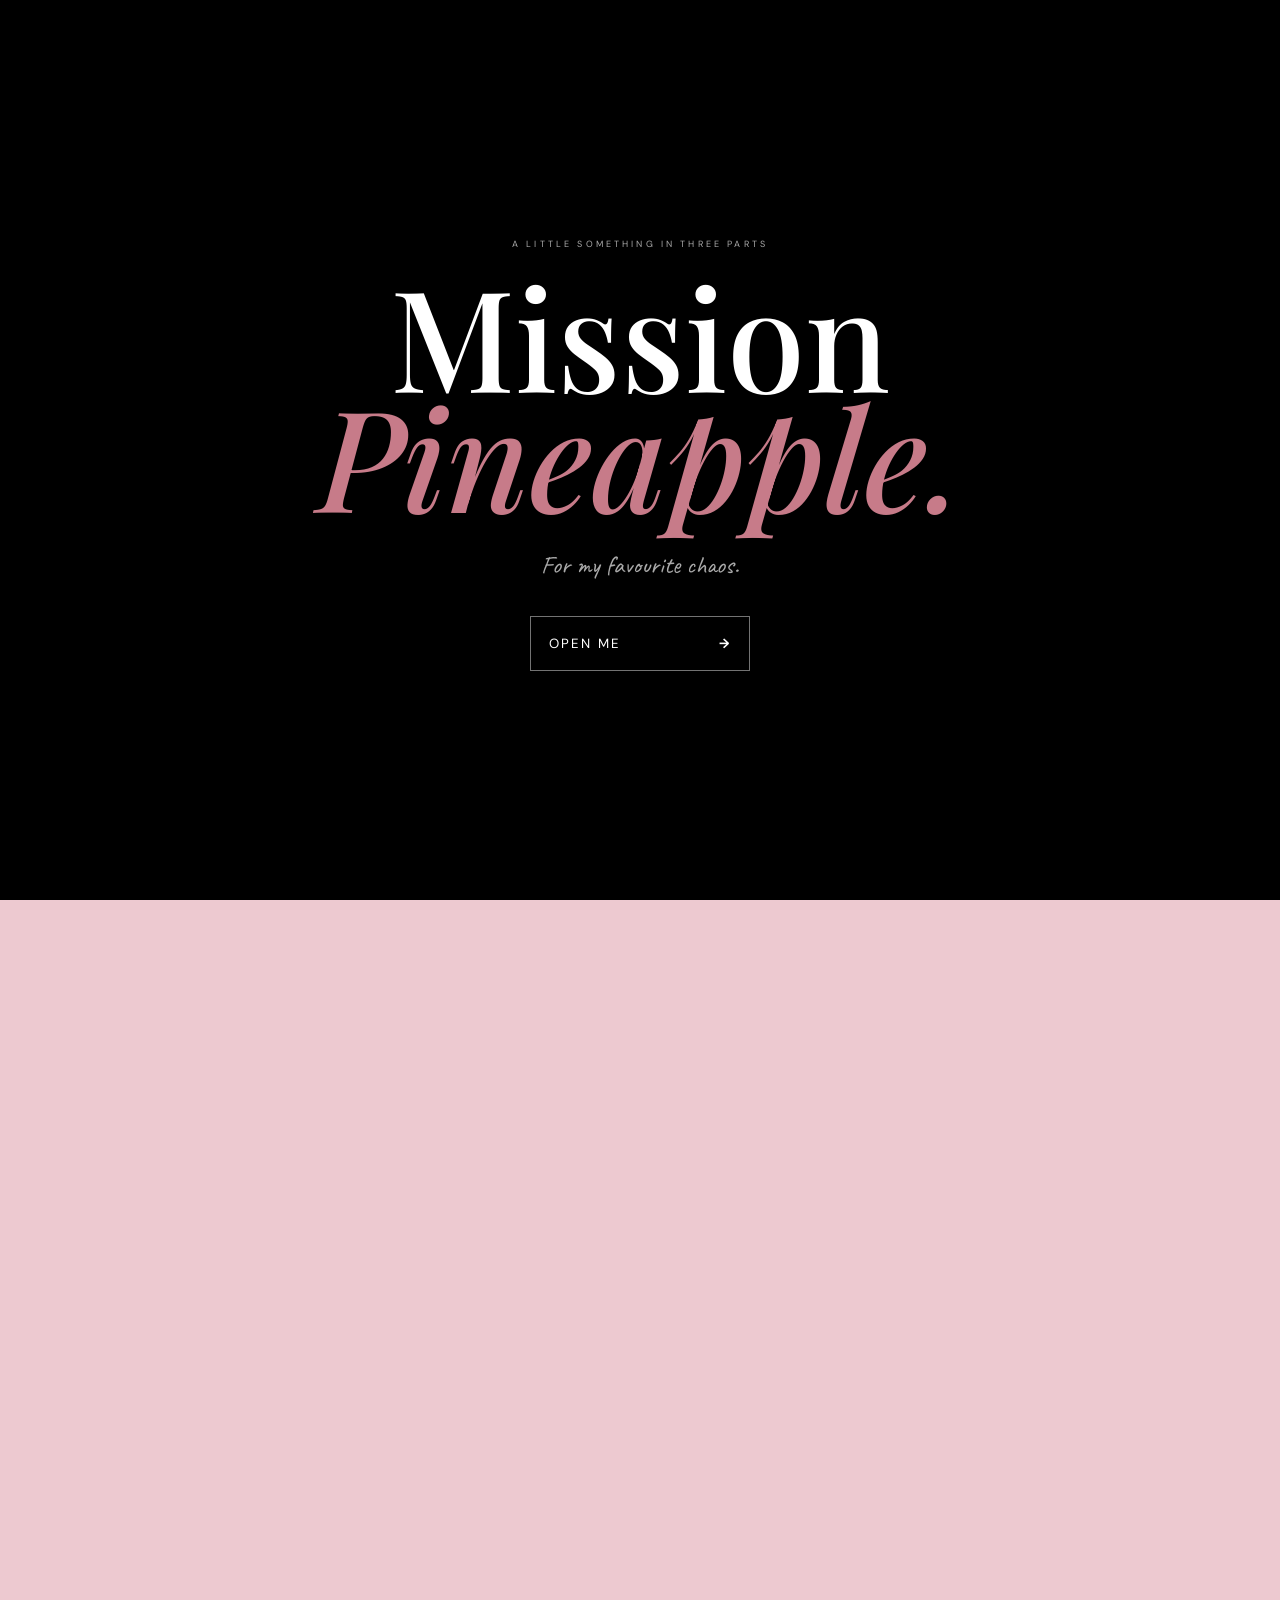
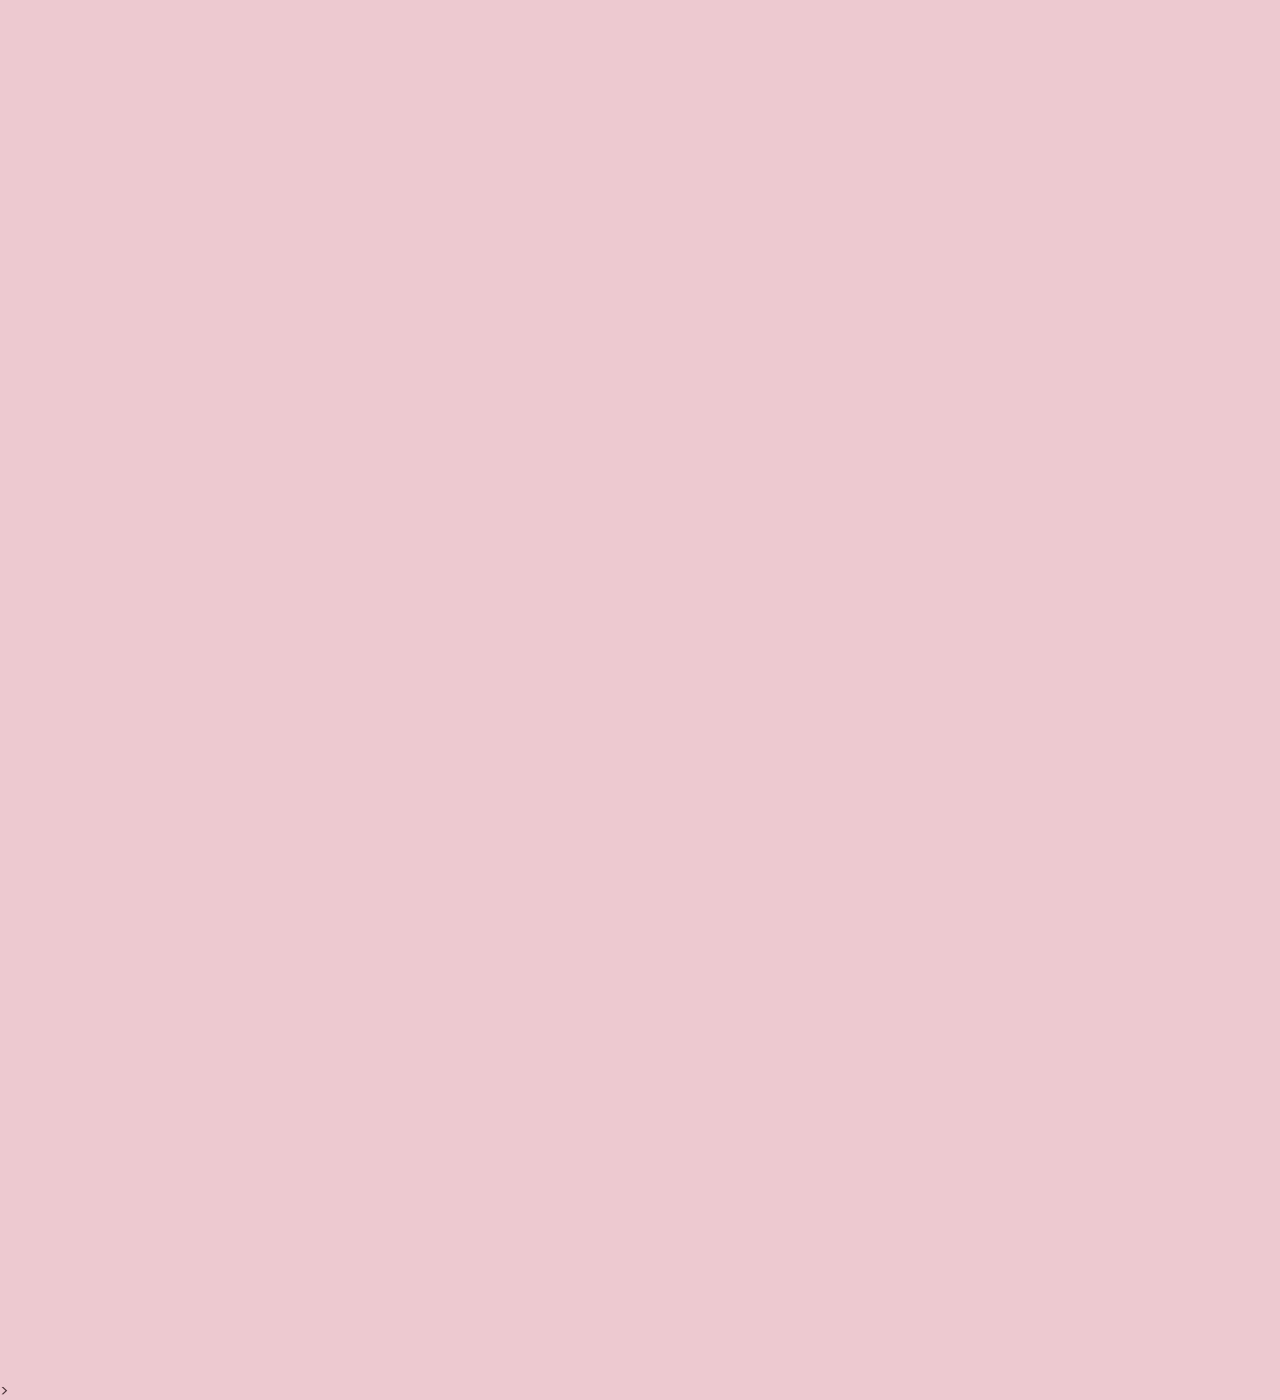
==== commit 69c77784: "Update index.html" ====
--- a/index.html
+++ b/index.html
@@ -850,6 +850,174 @@
 </style>
 
 
+<style id="pre-cats-video-only">
+/* =====================================================
+   VIDEO BEFORE CATS VIDEO
+   This is the only new chapter added to the flow.
+===================================================== */
+
+#preCatsVideoPage {
+    position: fixed !important;
+    inset: 0 !important;
+    width: 100vw;
+    height: 100vh;
+    display: none;
+    overflow-y: auto;
+    overflow-x: hidden;
+    z-index: 6000 !important;
+    box-sizing: border-box;
+    background:
+        radial-gradient(circle at 15% 15%, rgba(255,255,255,.75), transparent 30%),
+        radial-gradient(circle at 85% 80%, rgba(255,171,199,.35), transparent 32%),
+        linear-gradient(135deg, #f8dce5 0%, #f3c5d3 50%, #fbe8ed 100%);
+    color: #633541;
+}
+
+#preCatsVideoPage.active {
+    display: block !important;
+}
+
+.pre-cats-video-content {
+    width: min(1100px, 92%);
+    min-height: 100vh;
+    margin: 0 auto;
+    padding: 70px 20px 55px;
+    box-sizing: border-box;
+    display: flex;
+    flex-direction: column;
+    align-items: center;
+    justify-content: center;
+    text-align: center;
+}
+
+.pre-cats-video-eyebrow {
+    margin: 0 0 12px;
+    font-family: "DM Sans", sans-serif;
+    font-size: 11px;
+    letter-spacing: 5px;
+    text-transform: uppercase;
+    color: #a24d66;
+}
+
+.pre-cats-video-content h2 {
+    margin: 0;
+    font-family: "Playfair Display", serif;
+    font-size: clamp(48px, 6vw, 76px);
+    line-height: 1;
+    font-weight: 500;
+    color: #633541;
+}
+
+.pre-cats-video-content h2 em {
+    color: #c25573;
+}
+
+.pre-cats-video-line {
+    width: 150px;
+    height: 1px;
+    margin: 22px auto 30px;
+    background: rgba(162,77,102,.35);
+}
+
+.pre-cats-video-frame {
+    width: min(900px, 100%);
+    padding: 10px;
+    box-sizing: border-box;
+    background: rgba(255,248,244,.8);
+    border: 1px solid rgba(162,77,102,.18);
+    box-shadow: 0 20px 45px rgba(105,45,65,.16);
+    border-radius: 5px;
+}
+
+#preCatsVideo {
+    display: block;
+    width: 100%;
+    max-height: 68vh;
+    object-fit: contain;
+    background: #000;
+    border-radius: 3px;
+}
+
+.pre-cats-video-caption {
+    margin: 22px 0 0;
+    font-family: "Caveat", cursive;
+    font-size: 24px;
+    color: #b94f70;
+}
+
+#preCatsVideoContinue {
+    display: none;
+    align-items: center;
+    justify-content: center;
+    margin-top: 22px;
+    padding: 12px 25px;
+    border: 1px solid rgba(162,77,102,.35);
+    border-radius: 30px;
+    background: rgba(255,248,244,.9);
+    color: #a24d66;
+    font-family: "DM Sans", sans-serif;
+    font-size: 13px;
+    letter-spacing: 1px;
+    cursor: pointer;
+    transition: transform .3s ease, background .3s ease, box-shadow .3s ease;
+}
+
+#preCatsVideoContinue.visible {
+    display: inline-flex;
+}
+
+#preCatsVideoContinue:hover {
+    transform: translateY(-3px);
+    background: rgba(255,255,255,.98);
+    box-shadow: 0 8px 20px rgba(105,45,65,.12);
+}
+
+.pre-cats-video-back {
+    position: fixed;
+    top: 20px;
+    left: 24px;
+    z-index: 6010;
+    width: 45px;
+    height: 45px;
+    border: none;
+    border-radius: 50%;
+    background: rgba(255,248,244,.85);
+    color: #a24d66;
+    font-size: 22px;
+    cursor: pointer;
+    box-shadow: 0 5px 18px rgba(105,45,65,.12);
+    transition: transform .3s ease, background .3s ease;
+}
+
+.pre-cats-video-back:hover {
+    transform: translateY(-2px);
+    background: rgba(255,255,255,.98);
+}
+
+@media (max-width: 700px) {
+    .pre-cats-video-content {
+        width: 94%;
+        padding: 65px 10px 40px;
+    }
+
+    .pre-cats-video-content h2 {
+        font-size: clamp(42px, 12vw, 60px);
+    }
+
+    .pre-cats-video-frame {
+        padding: 6px;
+    }
+
+    #preCatsVideo {
+        max-height: 60vh;
+    }
+
+    .pre-cats-video-caption {
+        font-size: 21px;
+    }
+}
+</style>
+
 <style id="cake-only-fix">
 /* =========================================================
    CAKE PAGE ONLY
@@ -1636,6 +1804,69 @@
 
 
 <!-- =====================================================
+     VIDEO BEFORE CATS VIDEO
+===================================================== -->
+
+<section
+    id="preCatsVideoPage"
+    class="pre-cats-video-page"
+>
+
+    <button
+        id="preCatsVideoBack"
+        class="pre-cats-video-back"
+        type="button"
+        aria-label="Back to birthday letter"
+    >
+        ←
+    </button>
+
+    <div class="pre-cats-video-content">
+
+        <p class="pre-cats-video-eyebrow">
+            ONE LAST LITTLE THING
+        </p>
+
+        <h2>
+            before the <em>cats.</em>
+        </h2>
+
+        <div class="pre-cats-video-line"></div>
+
+        <div class="pre-cats-video-frame">
+
+            <video
+                id="preCatsVideo"
+                controls
+                playsinline
+                preload="metadata"
+            >
+                <source
+                    src="assets/video.mp4"
+                    type="video/mp4"
+                >
+                Your browser does not support the video tag.
+            </video>
+
+        </div>
+
+        <button
+            id="preCatsVideoContinue"
+            type="button"
+        >
+            continue to the cats →
+        </button>
+
+        <p class="pre-cats-video-caption">
+            ♡
+        </p>
+
+    </div>
+
+</section>
+
+
+<!-- =====================================================
      CATS VIDEO
 ===================================================== -->
 
@@ -2196,10 +2427,10 @@
 
         </div>
 
-
     </div>
 
 </section>
+
 
 
 
@@ -2848,7 +3079,148 @@
 
 })();
 </script>
+>
+
+
+<script id="pre-cats-video-navigation">
+(function () {
+
+    function showPage(id, displayValue) {
+        var page = document.getElementById(id);
+        if (!page) return;
+        page.classList.add("active");
+        page.style.display = displayValue || "block";
+    }
+
+    function hidePage(id) {
+        var page = document.getElementById(id);
+        if (!page) return;
+        page.classList.remove("active");
+        page.style.display = "none";
+    }
+
+    function showPreCatsVideo() {
+        var birthday = document.getElementById("birthdayChapter");
+        var preVideo = document.getElementById("preCatsVideoPage");
+        var video = document.getElementById("preCatsVideo");
+        var continueButton = document.getElementById("preCatsVideoContinue");
+
+        if (!preVideo) return;
+
+        if (birthday) {
+            birthday.classList.remove("active");
+            birthday.style.display = "none";
+        }
+
+        hidePage("catsVideoChapter");
+        hidePage("catsPage");
+
+        if (continueButton) {
+            continueButton.classList.remove("visible");
+        }
+
+        if (video) {
+            video.pause();
+            video.currentTime = 0;
+        }
+
+        showPage("preCatsVideoPage", "block");
+        window.scrollTo(0, 0);
+    }
+
+    function showCatsVideo() {
+        var preVideo = document.getElementById("preCatsVideoPage");
+        var catsVideoPage = document.getElementById("catsVideoChapter");
+        var video = document.getElementById("catsVideo");
+
+        hidePage("preCatsVideoPage");
+
+        if (catsVideoPage) {
+            catsVideoPage.classList.add("active");
+            catsVideoPage.style.display = "block";
+        }
+
+        window.scrollTo(0, 0);
+
+        if (video) {
+            video.currentTime = 0;
+            video.play().catch(function () {});
+        }
+    }
+
+    function goBackToBirthday() {
+        var preVideo = document.getElementById("preCatsVideoPage");
+        var birthday = document.getElementById("birthdayChapter");
+        var video = document.getElementById("preCatsVideo");
+
+        if (video) {
+            video.pause();
+        }
+
+        hidePage("preCatsVideoPage");
+
+        if (birthday) {
+            birthday.classList.add("active");
+            birthday.style.display = "block";
+        }
+
+        window.scrollTo(0, 0);
+    }
+
+    function install() {
+        var birthdayNext = document.getElementById("birthdayNextButton");
+        var continueButton = document.getElementById("preCatsVideoContinue");
+        var backButton = document.getElementById("preCatsVideoBack");
+        var video = document.getElementById("preCatsVideo");
+
+        /*
+         * Capture this before the existing script.js handler so the
+         * Birthday Letter now goes to our new video chapter first.
+         */
+        if (birthdayNext) {
+            birthdayNext.addEventListener("click", function (event) {
+                event.preventDefault();
+                event.stopImmediatePropagation();
+                showPreCatsVideo();
+            }, true);
+        }
+
+        if (video && continueButton) {
+            video.addEventListener("ended", function () {
+                continueButton.classList.add("visible");
+            });
+
+            video.addEventListener("error", function () {
+                continueButton.classList.add("visible");
+            });
+        }
+
+        if (continueButton) {
+            continueButton.addEventListener("click", function (event) {
+                event.preventDefault();
+                event.stopImmediatePropagation();
+                showCatsVideo();
+            }, true);
+        }
+
+        if (backButton) {
+            backButton.addEventListener("click", function (event) {
+                event.preventDefault();
+                event.stopImmediatePropagation();
+                goBackToBirthday();
+            }, true);
+        }
+    }
+
+    if (document.readyState === "loading") {
+        document.addEventListener("DOMContentLoaded", install);
+    } else {
+        install();
+    }
+
+})();
+</script>
 
 </body>
 
-</html>+</html>
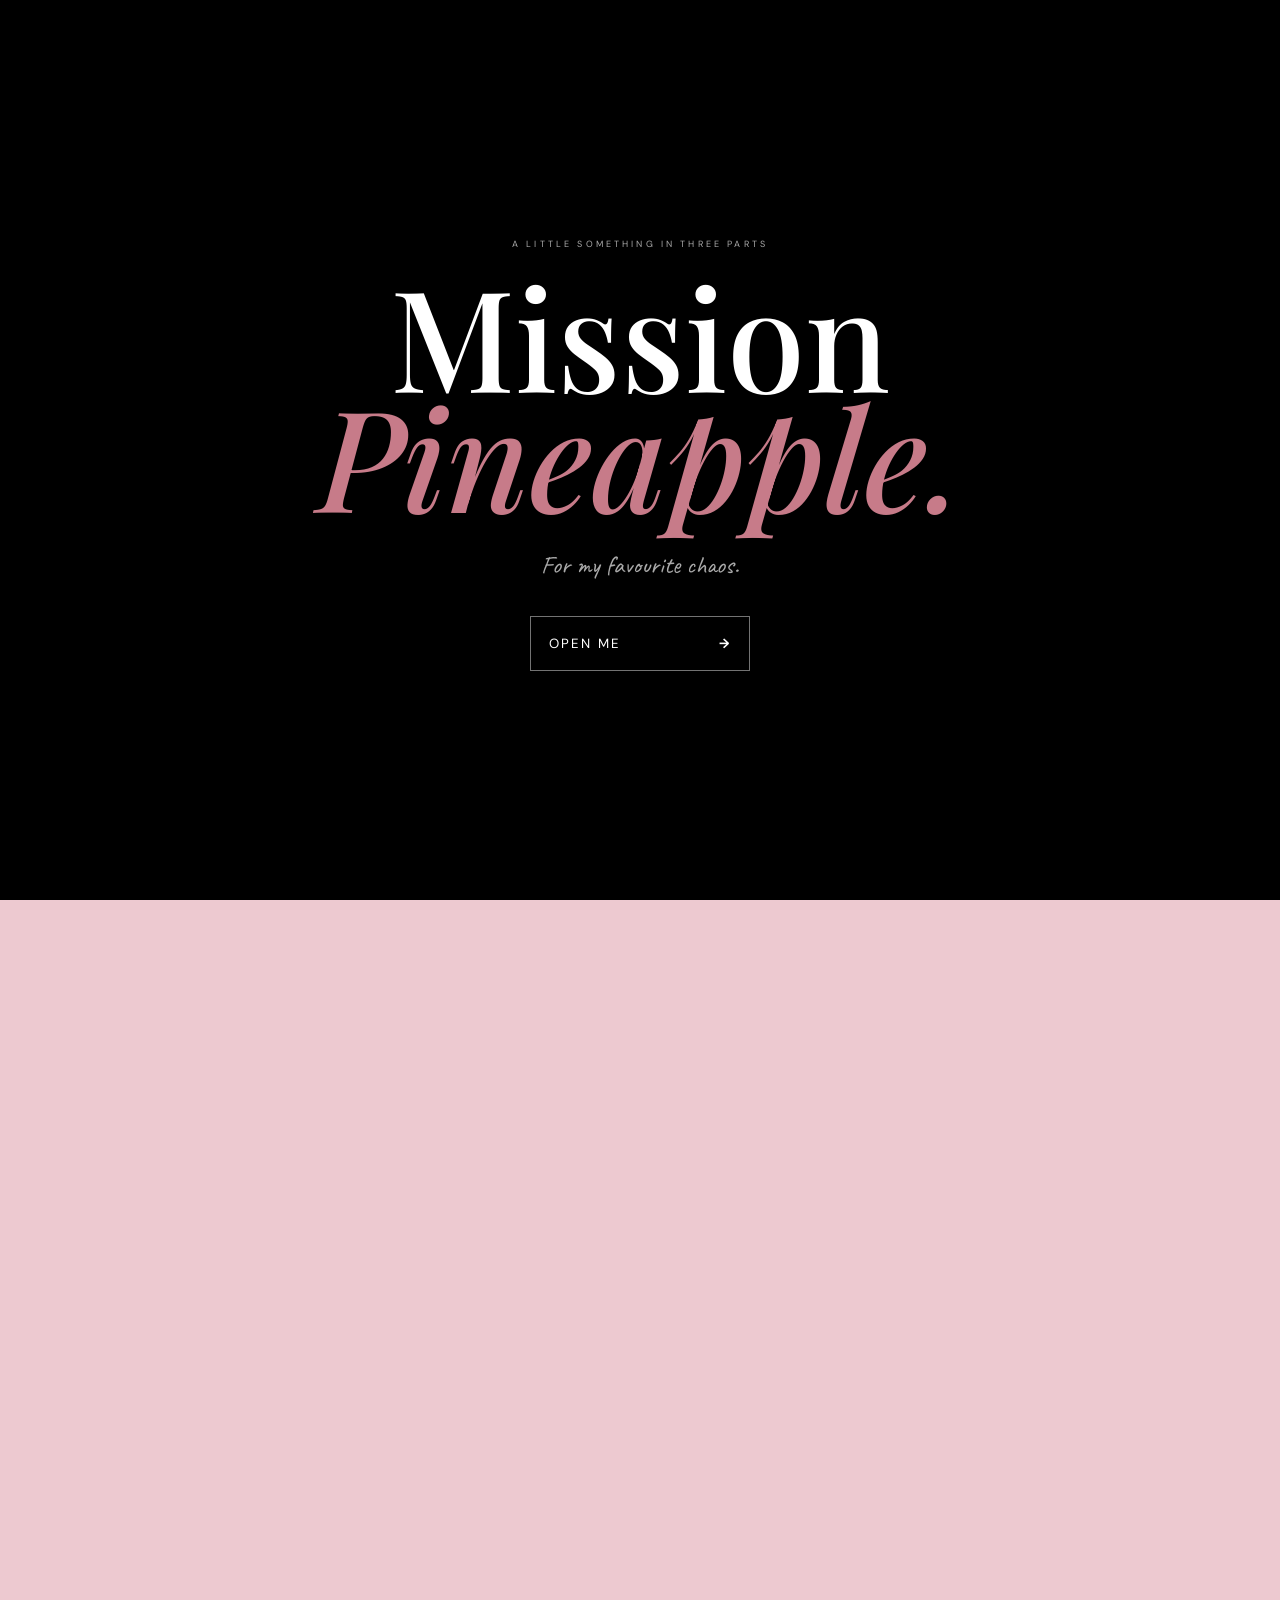
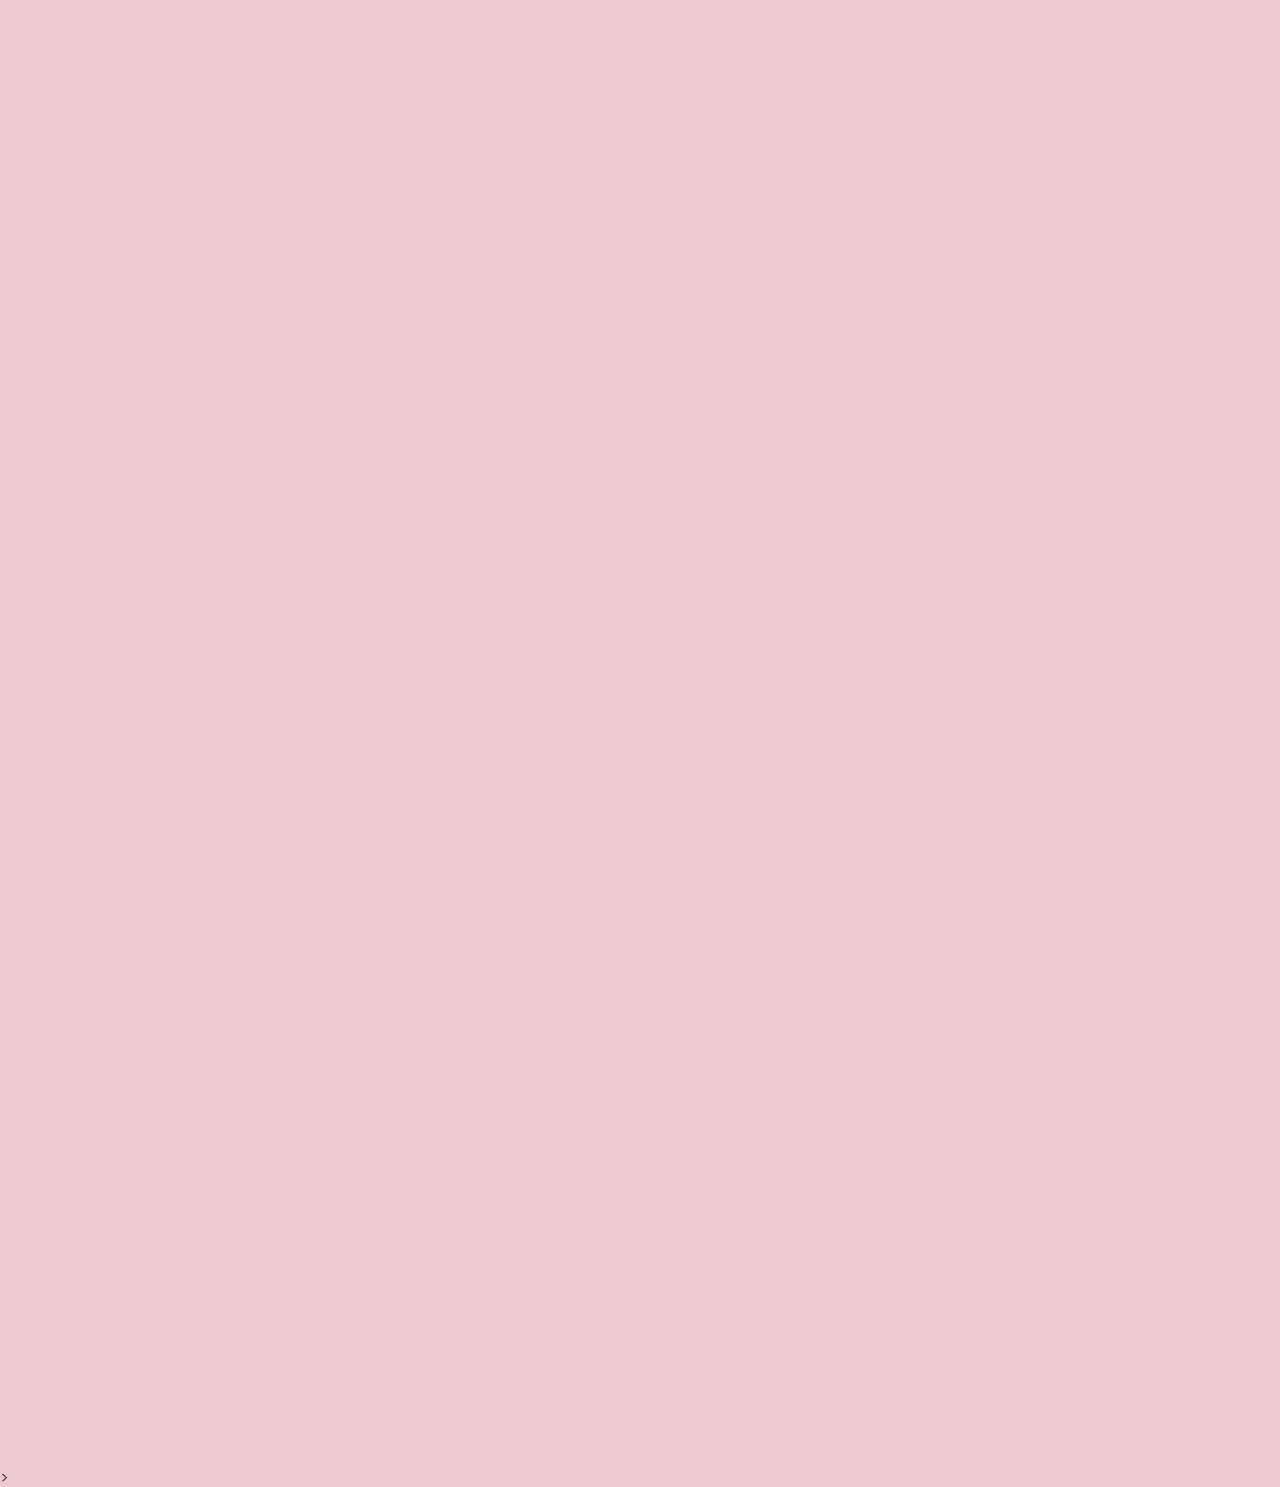
==== commit 47cb8b9d: "Update index.html" ====
--- a/index.html
+++ b/index.html
@@ -1277,6 +1277,170 @@
 }
 </style>
 
+
+<style id="mission-pineapple-cats-repair">
+/* =========================================================
+   CATS VIDEO + THREE CATS REPAIR
+   Only fixes the cats-video layout and cat click areas.
+========================================================= */
+
+/* Keep the existing cats-video chapter centered instead of
+   inheriting a sideways/left-aligned layout. */
+#catsVideoChapter {
+    position: relative !important;
+    width: 100vw !important;
+    min-height: 100vh !important;
+    box-sizing: border-box !important;
+    overflow: hidden !important;
+
+    display: flex !important;
+    align-items: center !important;
+    justify-content: center !important;
+}
+
+#catsVideoChapter .cats-video-content {
+    width: min(1100px, 92vw) !important;
+    max-width: 1100px !important;
+    margin: 0 auto !important;
+    padding: 70px 20px 45px !important;
+    box-sizing: border-box !important;
+
+    display: flex !important;
+    flex-direction: column !important;
+    align-items: center !important;
+    justify-content: center !important;
+
+    text-align: center !important;
+}
+
+#catsVideoChapter .cats-video-frame {
+    width: min(1000px, 90vw) !important;
+    max-width: 1000px !important;
+    margin: 0 auto !important;
+    box-sizing: border-box !important;
+}
+
+#catsVideoChapter .cats-video {
+    display: block !important;
+    width: 100% !important;
+    height: auto !important;
+    max-height: 68vh !important;
+    object-fit: contain !important;
+    margin: 0 auto !important;
+}
+
+/* The three-cat chapter must remain a real viewport chapter. */
+#catsPage {
+    position: relative !important;
+    width: 100vw !important;
+    min-height: 100vh !important;
+    box-sizing: border-box !important;
+    overflow: hidden !important;
+
+    display: flex !important;
+    align-items: center !important;
+    justify-content: center !important;
+}
+
+#catsPage .cats-container {
+    position: relative !important;
+    width: min(1100px, 90vw) !important;
+    max-width: 1100px !important;
+    margin: 0 auto !important;
+}
+
+#catsPage .cats-image {
+    display: block !important;
+    width: 100% !important;
+    height: auto !important;
+    margin: 0 auto !important;
+}
+
+/* Decorative text/doodles must never sit over the click zones. */
+#catsPage .cats-doodle,
+#catsPage .cats-click-instruction {
+    pointer-events: none !important;
+}
+
+/* Three transparent click zones, one over each cat. */
+#catsPage .cat-button {
+    position: absolute !important;
+    top: 0 !important;
+    height: 100% !important;
+
+    display: block !important;
+    z-index: 100 !important;
+
+    margin: 0 !important;
+    padding: 0 !important;
+    border: 0 !important;
+    outline: 0 !important;
+
+    background: transparent !important;
+    cursor: pointer !important;
+    opacity: 0 !important;
+
+    appearance: none !important;
+    -webkit-appearance: none !important;
+}
+
+#catsPage .cat-button.cat-one {
+    left: 0 !important;
+    width: 33.333333% !important;
+}
+
+#catsPage .cat-button.cat-two {
+    left: 33.333333% !important;
+    width: 33.333334% !important;
+}
+
+#catsPage .cat-button.cat-three {
+    left: 66.666667% !important;
+    width: 33.333333% !important;
+}
+
+/* Continue button for the existing cats video. */
+#catsVideoContinue {
+    display: none;
+    align-items: center;
+    justify-content: center;
+
+    margin: 20px auto 0;
+    padding: 12px 25px;
+
+    border: 1px solid rgba(162,77,102,.35);
+    border-radius: 30px;
+
+    background: rgba(255,248,244,.92);
+    color: #a24d66;
+
+    font-family: "DM Sans", sans-serif;
+    font-size: 13px;
+    letter-spacing: 1px;
+
+    cursor: pointer;
+}
+
+#catsVideoContinue.visible {
+    display: inline-flex !important;
+}
+
+@media (max-width: 700px) {
+    #catsVideoChapter .cats-video-content {
+        width: 94vw !important;
+        padding: 65px 10px 35px !important;
+    }
+
+    #catsVideoChapter .cats-video-frame {
+        width: 94vw !important;
+    }
+
+    #catsPage .cats-container {
+        width: 94vw !important;
+    }
+}
+</style>
+
 </head>
 
 
@@ -1721,7 +1885,7 @@
         <div class="pink-underline"></div>
 
         <p>
-            something special is waiting for you ♡
+            something for my ragebaiter ♡
         </p>
 
     </div>
@@ -1757,7 +1921,7 @@
             id="pullLetterButton"
             class="pull-letter-button"
         >
-            pull out the letter ↑
+            pull out the letter dude ↑
         </button>
 
     </div>
@@ -1786,7 +1950,7 @@
 
 
         <div class="letter-bottom-note">
-            favourite chaos ♡
+            favourite chaos, cause I let you act like a tornado ♡
         </div>
 
 
@@ -1824,7 +1988,7 @@
     <div class="pre-cats-video-content">
 
         <p class="pre-cats-video-eyebrow">
-            ONE LAST LITTLE THING
+            ONE LAST THING SO STOP-
         </p>
 
         <h2>
@@ -1891,12 +2055,12 @@
     <div class="cats-video-content">
 
         <p class="video-small">
-            ONE LAST LITTLE THING
+            ONE LAST THING SO STOP-
         </p>
 
         <h2>
             obviously,
-            <em>there had to be cats.</em>
+            <em>We have to be cats, cuz ur dumbass didn't took any pictures with me.</em>
         </h2>
 
 
@@ -1924,6 +2088,13 @@
             ♡
         </p>
 
+        <button
+            id="catsVideoContinue"
+            type="button"
+        >
+            continue to the cats →
+        </button>
+
     </div>
 
 </section>
@@ -1938,7 +2109,7 @@
 <section id="catsPage" class="cats-page">
 
     <div class="cats-click-instruction">
-        click on each once ♡
+        click on each once, PLEASE SIR ♡
     </div>
 
 
@@ -2140,7 +2311,7 @@
 
         <p class="flower-final-message">
             next tym when i ask you what's you favourite flowers,
-            be sure you know
+            be sure you know.
         </p>
 
 
@@ -2379,7 +2550,7 @@
             <ol class="last-page-list">
 
                 <li>
-                    Kelu and his mom misses u.
+                    I really do miss u. So, could you please be a bit more nicer and softer to me, maybe.
                 </li>
 
                 <li>
@@ -2387,11 +2558,11 @@
                 </li>
 
                 <li>
-                    Contact me.
+                    Contact me. EVERYDAY, Atleast.
                 </li>
 
                 <li>
-                    Don't come to me and say anything mean.
+                    Could you like stop ragebaiting me abit and be cute. 
                 </li>
 
                 <li>
@@ -2399,7 +2570,7 @@
                 </li>
 
                 <li>
-                    How about I come and stay with you for a while? I mean its totally on you.
+                    How about I come and stay with you for a while? I mean its totally on you. Tell me soon.
                 </li>
 
                 <li>
@@ -2407,19 +2578,19 @@
                 </li>
 
                 <li>
-                    Not disturbing you though.
+                    Not disturbing you though. Don't make me feel bad. 
                 </li>
 
                 <li>
-                    Ik its not perfect but it took me a while to make it.
+                    Ik its not perfect, it maybe glitch but it took me a while to make it and you kinda glitch too.
                 </li>
 
                 <li>
-                    Accept when I appreciate you.
+                    Accept when I appreciate you, ur not that bad.
                 </li>
 
                 <li>
-                    You might be dumb and insolent, but not useless or meaningless in everyone's life.
+                    You ofc are dumb and insolent, but not useless or meaningless in everyone's life.
                 </li>
 
             </ol>
@@ -3221,6 +3392,65 @@
 })();
 </script>
 
+
+<script id="mission-pineapple-cats-repair-js">
+(function () {
+    function showThreeCats() {
+        var videoPage = document.getElementById("catsVideoChapter");
+        var catsPage = document.getElementById("catsPage");
+        var video = document.getElementById("catsVideo");
+
+        if (video) {
+            video.pause();
+        }
+
+        if (videoPage) {
+            videoPage.classList.remove("active");
+            videoPage.style.display = "none";
+        }
+
+        if (catsPage) {
+            catsPage.classList.add("active");
+            catsPage.style.display = "flex";
+        }
+
+        window.scrollTo(0, 0);
+    }
+
+    function install() {
+        var video = document.getElementById("catsVideo");
+        var button = document.getElementById("catsVideoContinue");
+
+        if (!button) return;
+
+        /* Show the button when the cats video finishes. */
+        if (video) {
+            video.addEventListener("ended", function () {
+                button.classList.add("visible");
+            });
+
+            /* If the video cannot load, don't trap the user. */
+            video.addEventListener("error", function () {
+                button.classList.add("visible");
+            });
+        }
+
+        /* Keep it usable even if the user wants to continue early. */
+        button.addEventListener("click", function (event) {
+            event.preventDefault();
+            event.stopImmediatePropagation();
+            showThreeCats();
+        }, true);
+    }
+
+    if (document.readyState === "loading") {
+        document.addEventListener("DOMContentLoaded", install);
+    } else {
+        install();
+    }
+})();
+</script>
+
 </body>
 
 </html>
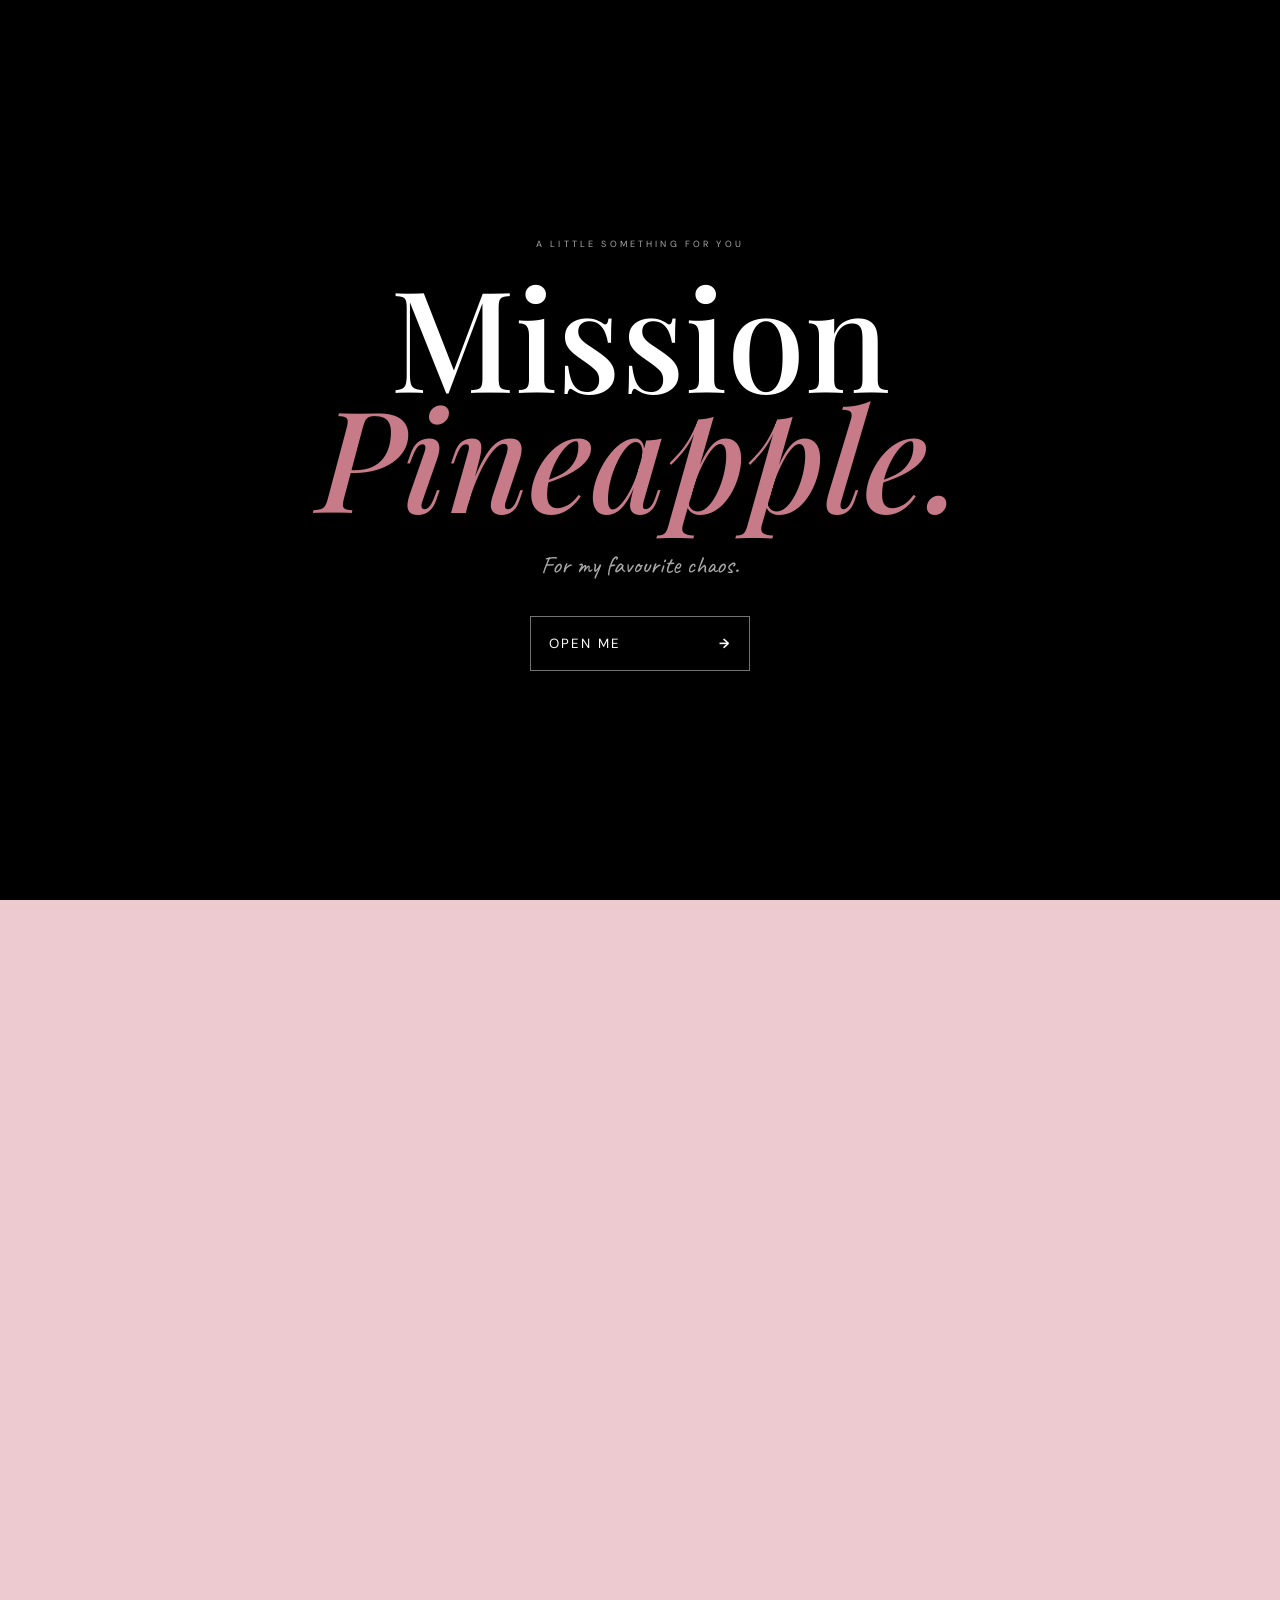
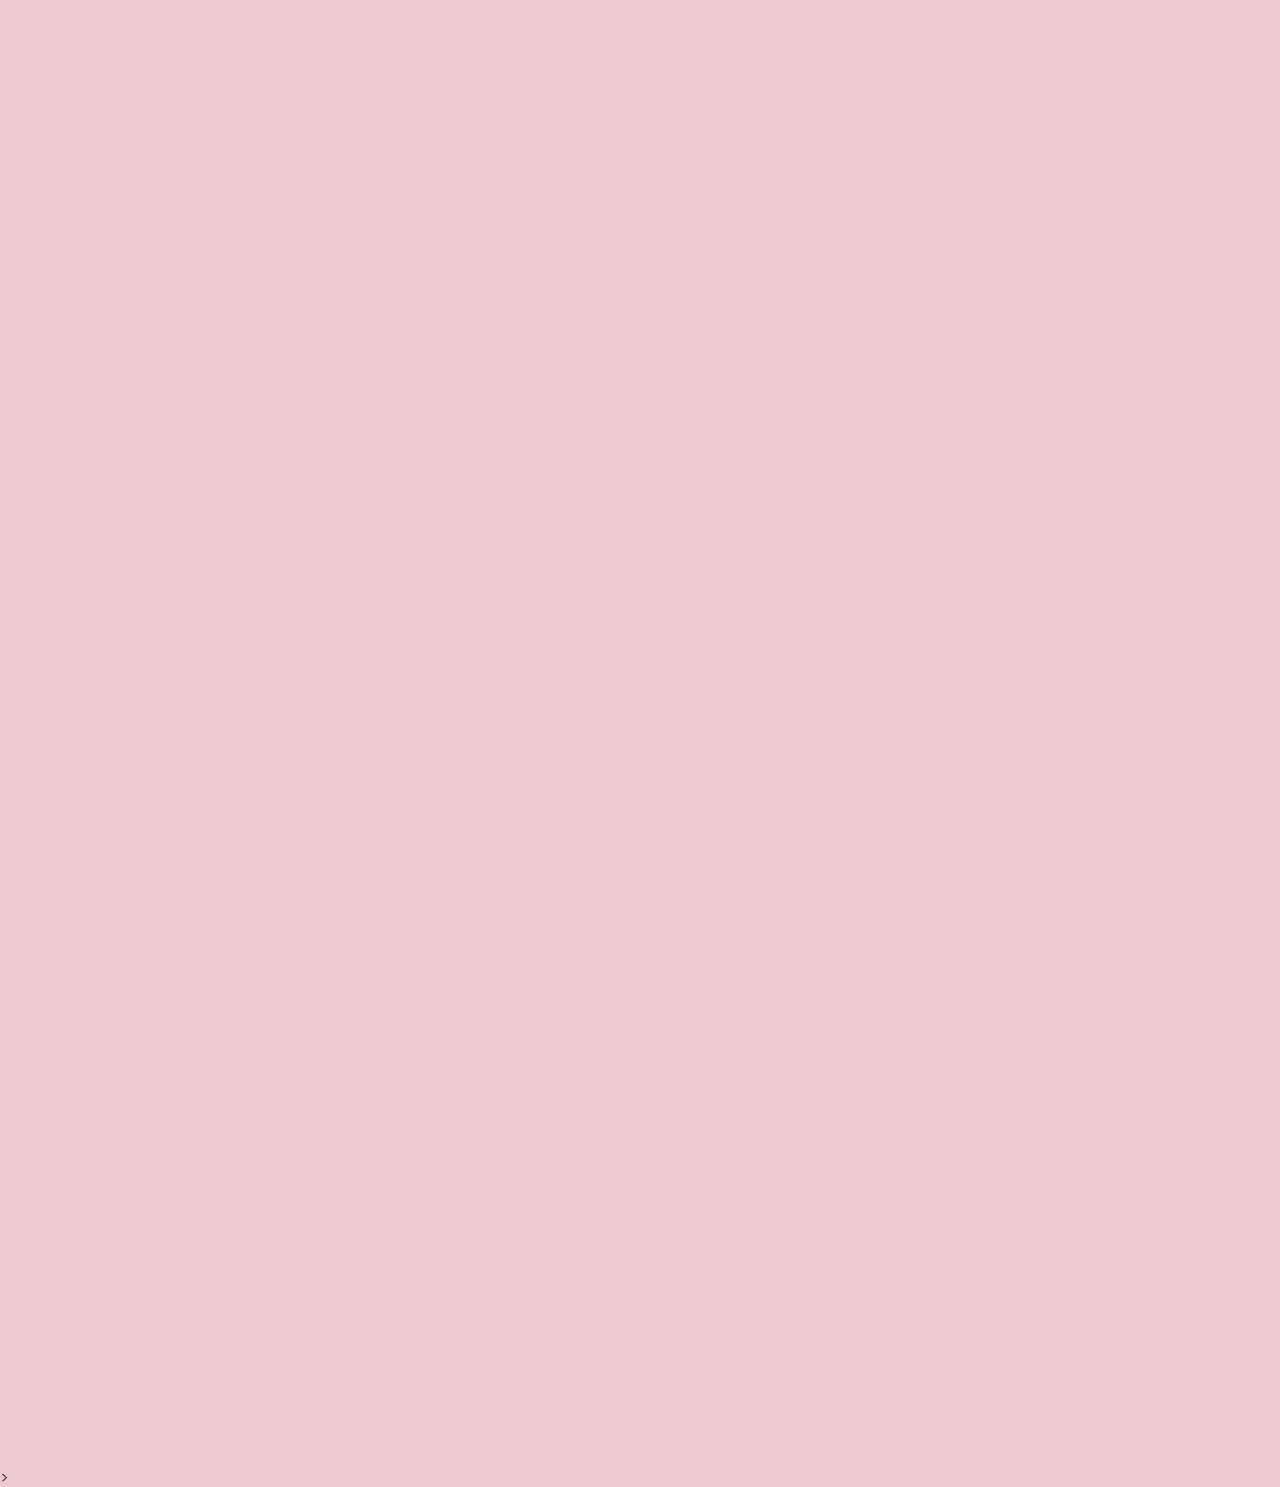
==== commit dca669cb: "Update index.html" ====
--- a/index.html
+++ b/index.html
@@ -1456,7 +1456,7 @@
     <div class="opening-content">
 
         <p class="opening-small">
-            A LITTLE SOMETHING IN THREE PARTS
+            A LITTLE SOMETHING FOR YOU
         </p>
 
         <h1>
@@ -1611,7 +1611,7 @@
         </button>
 
         <p id="slideHint">
-            The first chapter begins.
+            The first pins.
         </p>
 
         <button
@@ -1628,7 +1628,7 @@
         id="continueButton"
         class="continue-button"
     >
-        Continue the mission →
+        Continue this. →
     </button>
 
 </section>
@@ -1655,7 +1655,7 @@
         </div>
 
         <span class="chapter-number">
-            CHAPTER II
+            NEXT SLIDE PLEASE.
         </span>
 
     </header>
@@ -1665,7 +1665,7 @@
     <div class="lyrics-title">
 
         <p>
-            TEN SONGS · TEN FEELINGS
+            I HAD MORE SONGS IN MY MIND BUT UMM..kaam chala lo ab..
         </p>
 
         <h2>
@@ -1675,7 +1675,7 @@
         <div class="title-line"></div>
 
         <span class="little-note">
-            click a memory to hear it ♡
+            click each of em ♡
         </span>
 
     </div>
@@ -1843,7 +1843,7 @@
 
 
     <p class="bottom-note">
-        some songs are just memories wearing headphones ♡
+        have a shared playlist with me, my songs are better than yours..hehe ♡
     </p>
 
 </section>
@@ -1858,7 +1858,7 @@
 
 
     <div class="birthday-chapter-label">
-        CHAPTER III
+        NEXT SLIDE SIR
     </div>
 
 
